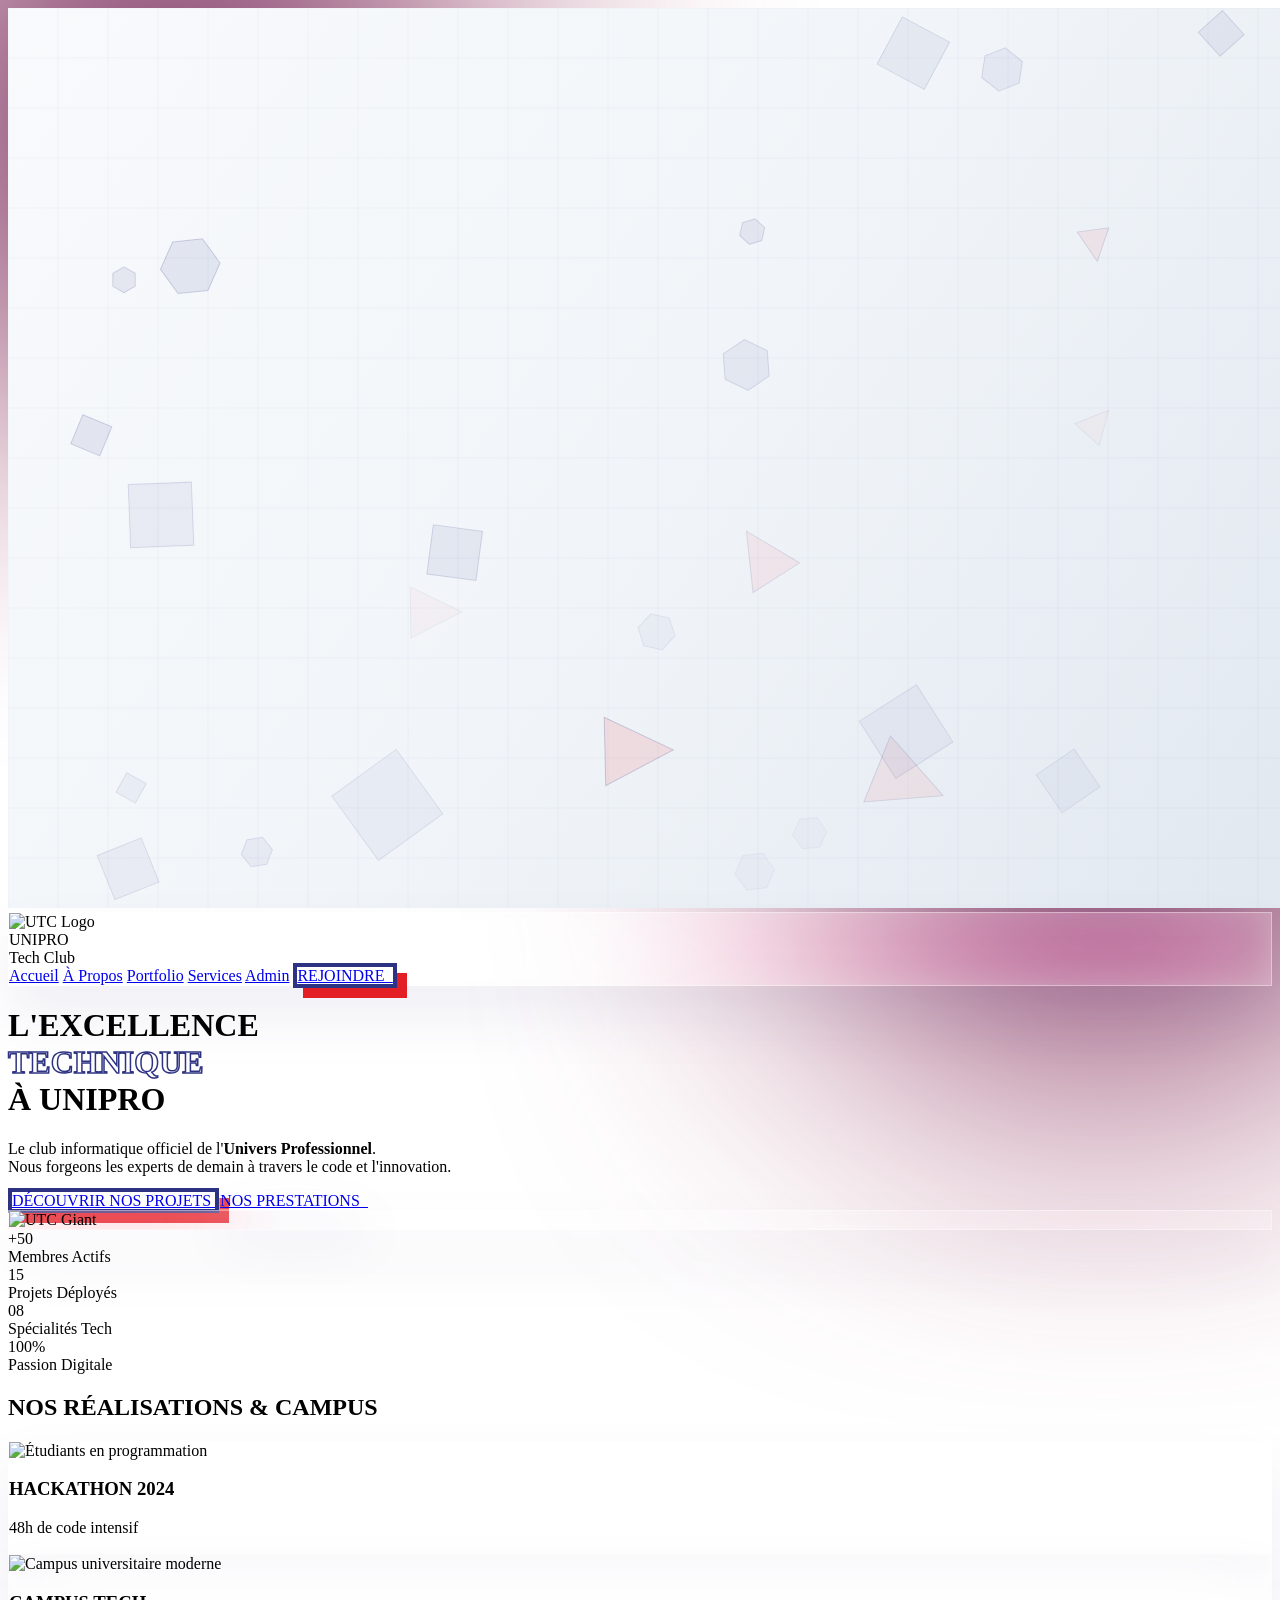
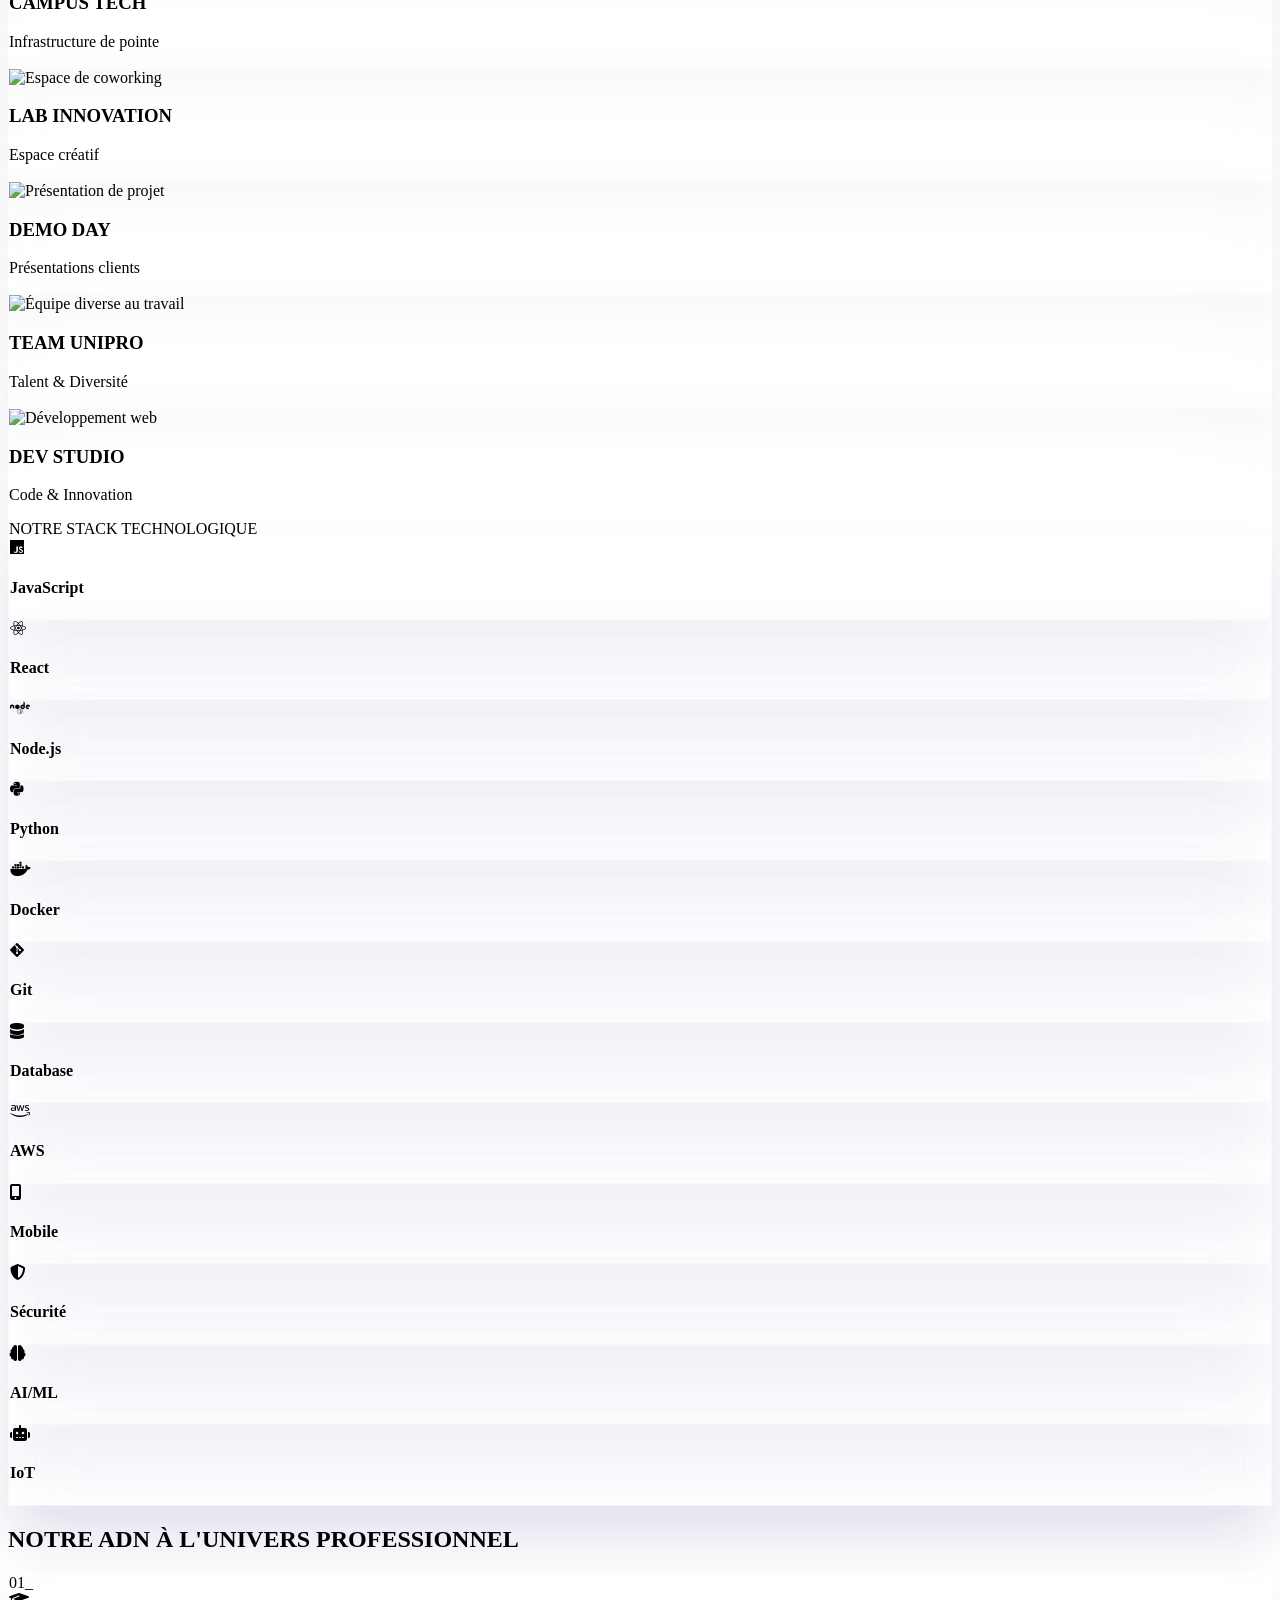
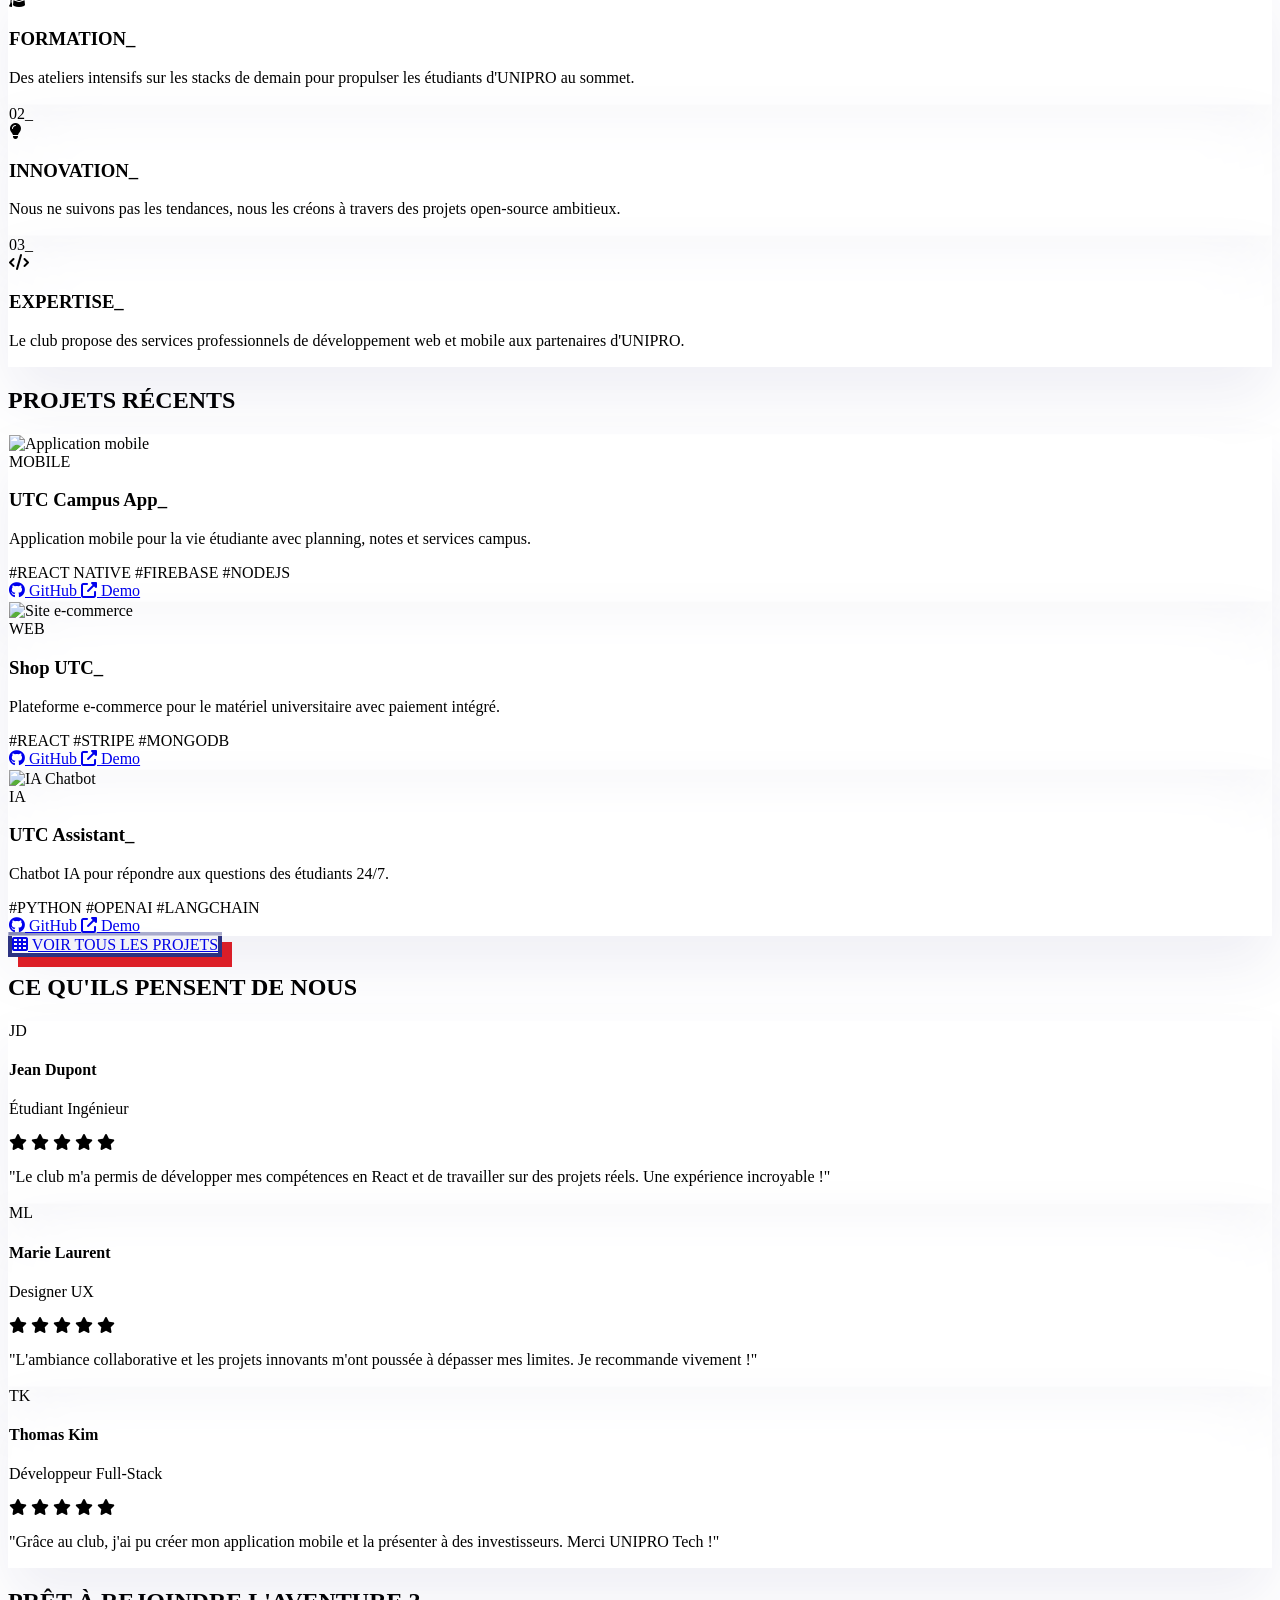
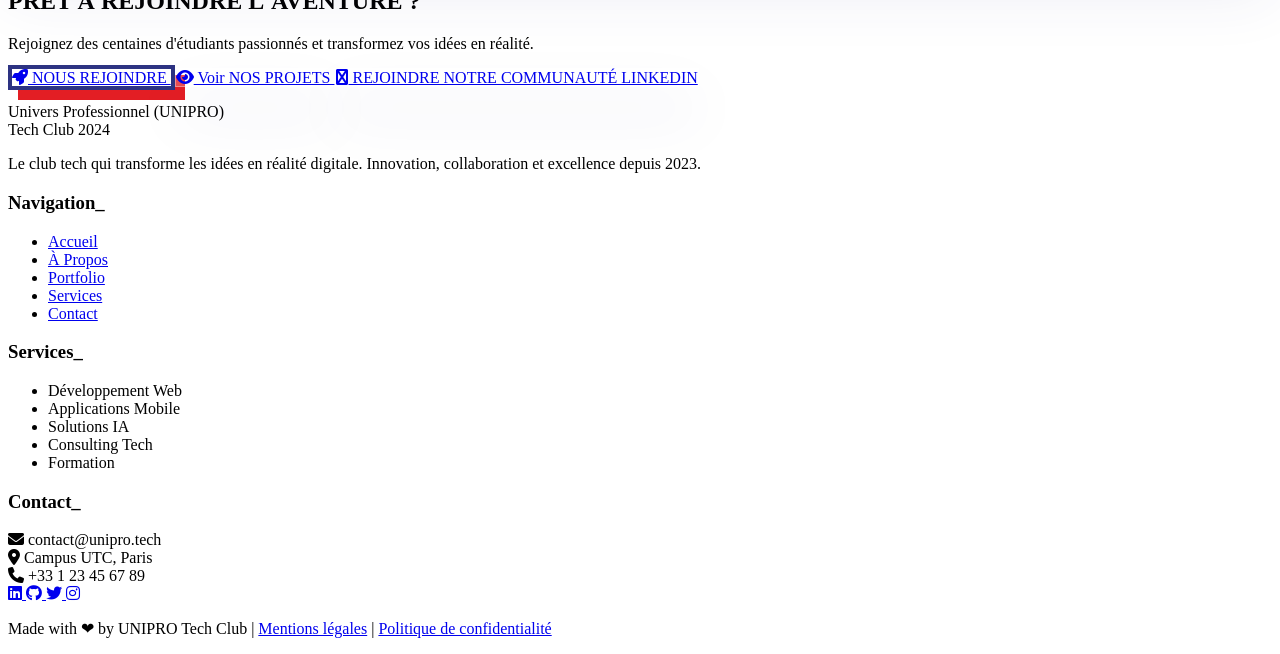
==== SiteUTC/index.html @ a70098a3 "Premiere version" ====
<!DOCTYPE html>
<html lang="fr" class="scroll-smooth">
<head>
    <meta charset="UTF-8">
    <meta name="viewport" content="width=device-width, initial-scale=1.0">
    <title>UNIPRO TECH CLUB | Excellence Numérique</title>
    <!-- Font Awesome pour les icônes -->
    <link rel="stylesheet" href="https://cdnjs.cloudflare.com/ajax/libs/font-awesome/6.4.0/css/all.min.css">
    <!-- Tailwind CSS -->
    <script src="https://cdn.tailwindcss.com"></script>
    <!-- GSAP pour les animations de haut niveau -->
    <script src="https://cdnjs.cloudflare.com/ajax/libs/gsap/3.12.2/gsap.min.js"></script>
    <script src="https://cdnjs.cloudflare.com/ajax/libs/gsap/3.12.2/ScrollTrigger.min.js"></script>
    
    <script>
        tailwind.config = {
            theme: {
                extend: {
                    colors: { utcBlue: '#2D3382', utcRed: '#E31E24' },
                    fontFamily: { martian: ['Martian Mono', 'monospace'] }
                }
            }
        }
    </script>
    <link rel="stylesheet" href="css/style.css">
</head>

<body class="font-martian text-utcBlue bg-white overflow-x-hidden">

    <!-- FOND TECHNIQUE : PLUIE BINAIRE JS -->
    <canvas id="tech-bg" class="fixed inset-0 z-[-1]"></canvas>
    
    <!-- BLOBS DE COULEUR (Visibles à travers le verre) -->
    <div class="blob opacity-15" id="blob1"></div>
    <div class="blob opacity-15" id="blob2"></div>

    <!-- NAVIGATION PREMIUM -->
    <nav class="fixed top-0 w-full z-[100] px-6 md:px-10 pt-8">
        <div class="max-w-[1600px] mx-auto liquid-glass rounded-[32px] px-12 py-5 flex justify-between items-center border-b-4 border-utcBlue/10 shadow-2xl">
            <div class="flex items-center gap-8">
                <!-- LOGO NAV AGRANDI -->
                <img src="assets/img/logo._utc.png" alt="UTC Logo" class="h-20 md:h-24 object-contain drop-shadow-lg">
                <div class="hidden xl:block border-l-2 border-utcBlue/20 pl-8">
                    <span class="text-2xl font-black tracking-tighter uppercase">UNIPRO</span><br>
                    <span class="text-xs font-bold text-utcRed uppercase tracking-[0.4em]">Tech Club</span>
                </div>
            </div>
            
            <div class="hidden lg:flex gap-12 items-center font-bold text-xs uppercase tracking-[0.2em]">
                <a href="index.html" class="nav-link text-utcRed">Accueil</a>
                <a href="about.html" class="nav-link">À Propos</a>
                <a href="portfolio.html" class="nav-link">Portfolio</a>
                <a href="services.html" class="nav-link">Services</a>
                <a href="login.html" class="nav-link opacity-60 hover:opacity-100">Admin</a>
                <a href="contact.html" class="brutalist-card bg-utcBlue text-white px-8 py-4 hover:bg-utcRed transition-all ml-4">REJOINDRE_</a>
            </div>
        </div>
    </nav>

    <!-- HERO SECTION : L'ÉLITE TECH -->
    <header class="relative min-h-screen flex items-center pt-64 pb-32 overflow-hidden">
        <div class="max-w-[1500px] mx-auto px-10 grid grid-cols-1 lg:grid-cols-12 gap-24 items-center">
            
            <!-- CONTENU TEXTE -->
            <div class="hero-text-area z-10 lg:col-span-7">
                <h1 class="text-6xl md:text-[7.2rem] font-black uppercase leading-[0.85] mb-12">
                    L'EXCELLENCE <br> 
                    <span class="text-stroke">TECHNIQUE</span> <br> 
                    À <span class="text-utcRed">UNIPRO</span>
                </h1>
                <p class="text-xl opacity-75 max-w-xl mb-16 leading-relaxed border-l-[10px] border-utcRed pl-12">
                    Le club informatique officiel de l'<strong>Univers Professionnel</strong>. <br>
                    Nous forgeons les experts de demain à travers le code et l'innovation.
                </p>
                <div class="flex flex-wrap gap-8">
                    <a href="portfolio.html" class="brutalist-card bg-utcBlue text-white px-12 py-6 font-black text-sm uppercase tracking-widest text-center">
                        DÉCOUVRIR NOS PROJETS
                    </a>
                    <a href="services.html" class="liquid-glass px-12 py-6 font-black text-sm uppercase border-2 border-utcBlue text-center hover:bg-white/40">
                        NOS PRESTATIONS_
                    </a>
                </div>
            </div>

            <!-- VISUEL : CARRE LOGO LIQUID GLASS -->
            <div class="relative z-10 flex justify-end lg:col-span-5">
                <div id="tilt-card" class="liquid-glass w-full max-w-[440px] aspect-square rounded-[64px] flex items-center justify-center border-4 border-white/40 shadow-2xl overflow-hidden group cursor-crosshair">
                    <!-- LOGO GÉANT -->
                    <img src="assets/img/logo._utc.png" alt="UTC Giant" class="w-3/4 object-contain animate-float drop-shadow-2xl transition-transform duration-1000 group-hover:scale-110">
                    
                    <!-- EFFET DE REFLET MOBILE JS -->
                    <div id="glass-shine" class="absolute inset-0 pointer-events-none"></div>
                </div>
                <!-- DÉCO BRUTALISTE -->
                <div class="absolute -bottom-8 -left-8 w-28 h-28 bg-utcRed z-[-1] animate-pulse rounded-2xl"></div>
            </div>
        </div>
    </header>

    <!-- SECTION STATISTIQUES (Impact Brutaliste) -->
    <section class="py-24 bg-utcBlue text-white border-y-8 border-white/10">
        <div class="max-w-7xl mx-auto px-10 grid grid-cols-2 md:grid-cols-4 gap-16 text-center">
            <div class="stat-item">
                <div class="text-6xl font-black mb-4 text-utcRed">+50</div>
                <div class="text-[11px] uppercase tracking-[0.4em] opacity-60">Membres Actifs</div>
            </div>
            <div class="stat-item">
                <div class="text-6xl font-black mb-4 text-utcRed">15</div>
                <div class="text-[11px] uppercase tracking-[0.4em] opacity-60">Projets Déployés</div>
            </div>
            <div class="stat-item">
                <div class="text-6xl font-black mb-4 text-utcRed">08</div>
                <div class="text-[11px] uppercase tracking-[0.4em] opacity-60">Spécialités Tech</div>
            </div>
            <div class="stat-item">
                <div class="text-6xl font-black mb-4 text-utcRed">100%</div>
                <div class="text-[11px] uppercase tracking-[0.4em] opacity-60">Passion Digitale</div>
            </div>
        </div>
    </section>

    <!-- SECTION GALERIE PROJETS & CAMPUS -->
    <section class="py-40 px-6 bg-gradient-to-br from-slate-50 to-blue-50">
        <div class="max-w-7xl mx-auto">
            <h2 class="text-4xl md:text-5xl font-black mb-24 text-center uppercase tracking-tighter">
                NOS <span class="text-utcRed">RÉALISATIONS</span> & CAMPUS
            </h2>
            
            <!-- Galerie Images Liquid Glass -->
            <div class="grid grid-cols-1 md:grid-cols-2 lg:grid-cols-3 gap-8 mb-20">
                <!-- Image 1: Étudiants en équipe -->
                <div class="liquid-glass rounded-3xl overflow-hidden group cursor-pointer transform transition-all duration-500 hover:scale-105">
                    <div class="relative h-64 overflow-hidden">
                        <img src="https://images.unsplash.com/photo-1523240795612-9a054b0db644?w=600&h=400&fit=crop&crop=center" 
                             alt="Étudiants en programmation" 
                             class="w-full h-full object-cover transition-transform duration-700 group-hover:scale-110">
                        <div class="absolute inset-0 bg-gradient-to-t from-utcBlue/80 to-transparent opacity-0 group-hover:opacity-100 transition-opacity duration-300 flex items-end">
                            <div class="p-6 text-white">
                                <h3 class="text-xl font-black mb-2">HACKATHON 2024</h3>
                                <p class="text-sm opacity-90">48h de code intensif</p>
                            </div>
                        </div>
                    </div>
                </div>

                <!-- Image 2: Campus moderne -->
                <div class="liquid-glass rounded-3xl overflow-hidden group cursor-pointer transform transition-all duration-500 hover:scale-105">
                    <div class="relative h-64 overflow-hidden">
                        <img src="https://images.unsplash.com/photo-1562774053-701939374585?w=600&h=400&fit=crop&crop=center" 
                             alt="Campus universitaire moderne" 
                             class="w-full h-full object-cover transition-transform duration-700 group-hover:scale-110">
                        <div class="absolute inset-0 bg-gradient-to-t from-utcRed/80 to-transparent opacity-0 group-hover:opacity-100 transition-opacity duration-300 flex items-end">
                            <div class="p-6 text-white">
                                <h3 class="text-xl font-black mb-2">CAMPUS TECH</h3>
                                <p class="text-sm opacity-90">Infrastructure de pointe</p>
                            </div>
                        </div>
                    </div>
                </div>

                <!-- Image 3: Salle de réunion -->
                <div class="liquid-glass rounded-3xl overflow-hidden group cursor-pointer transform transition-all duration-500 hover:scale-105">
                    <div class="relative h-64 overflow-hidden">
                        <img src="https://images.unsplash.com/photo-1497366214047-512c1aa84fa3?w=600&h=400&fit=crop&crop=center" 
                             alt="Espace de coworking" 
                             class="w-full h-full object-cover transition-transform duration-700 group-hover:scale-110">
                        <div class="absolute inset-0 bg-gradient-to-t from-utcBlue/80 to-transparent opacity-0 group-hover:opacity-100 transition-opacity duration-300 flex items-end">
                            <div class="p-6 text-white">
                                <h3 class="text-xl font-black mb-2">LAB INNOVATION</h3>
                                <p class="text-sm opacity-90">Espace créatif</p>
                            </div>
                        </div>
                    </div>
                </div>

                <!-- Image 4: Présentation projet -->
                <div class="liquid-glass rounded-3xl overflow-hidden group cursor-pointer transform transition-all duration-500 hover:scale-105">
                    <div class="relative h-64 overflow-hidden">
                        <img src="https://images.unsplash.com/photo-1552664730-d307ca884978?w=600&h=400&fit=crop&crop=center" 
                             alt="Présentation de projet" 
                             class="w-full h-full object-cover transition-transform duration-700 group-hover:scale-110">
                        <div class="absolute inset-0 bg-gradient-to-t from-utcRed/80 to-transparent opacity-0 group-hover:opacity-100 transition-opacity duration-300 flex items-end">
                            <div class="p-6 text-white">
                                <h3 class="text-xl font-black mb-2">DEMO DAY</h3>
                                <p class="text-sm opacity-90">Présentations clients</p>
                            </div>
                        </div>
                    </div>
                </div>

                <!-- Image 5: Équipe diversifiée -->
                <div class="liquid-glass rounded-3xl overflow-hidden group cursor-pointer transform transition-all duration-500 hover:scale-105">
                    <div class="relative h-64 overflow-hidden">
                        <img src="https://images.unsplash.com/photo-1521737604893-d14cc237f11d?w=600&h=400&fit=crop&crop=center" 
                             alt="Équipe diverse au travail" 
                             class="w-full h-full object-cover transition-transform duration-700 group-hover:scale-110">
                        <div class="absolute inset-0 bg-gradient-to-t from-utcBlue/80 to-transparent opacity-0 group-hover:opacity-100 transition-opacity duration-300 flex items-end">
                            <div class="p-6 text-white">
                                <h3 class="text-xl font-black mb-2">TEAM UNIPRO</h3>
                                <p class="text-sm opacity-90">Talent & Diversité</p>
                            </div>
                        </div>
                    </div>
                </div>

                <!-- Image 6: Code & Tech -->
                <div class="liquid-glass rounded-3xl overflow-hidden group cursor-pointer transform transition-all duration-500 hover:scale-105">
                    <div class="relative h-64 overflow-hidden">
                        <img src="https://images.unsplash.com/photo-1461749280684-dccba630e2f6?w=600&h=400&fit=crop&crop=center" 
                             alt="Développement web" 
                             class="w-full h-full object-cover transition-transform duration-700 group-hover:scale-110">
                        <div class="absolute inset-0 bg-gradient-to-t from-utcRed/80 to-transparent opacity-0 group-hover:opacity-100 transition-opacity duration-300 flex items-end">
                            <div class="p-6 text-white">
                                <h3 class="text-xl font-black mb-2">DEV STUDIO</h3>
                                <p class="text-sm opacity-90">Code & Innovation</p>
                            </div>
                        </div>
                    </div>
                NOTRE <span class="text-utcRed">STACK</span> TECHNOLOGIQUE
            </h2>
            
            <div class="grid grid-cols-2 md:grid-cols-4 lg:grid-cols-6 gap-8 mb-20">
                <!-- Tech Icons -->
                <div class="liquid-glass rounded-2xl p-8 text-center group cursor-pointer transform transition-all duration-300 hover:scale-110">
                    <i class="fab fa-js text-5xl text-yellow-500 mb-4 group-hover:animate-bounce"></i>
                    <h4 class="text-sm font-black uppercase">JavaScript</h4>
                </div>
                
                <div class="liquid-glass rounded-2xl p-8 text-center group cursor-pointer transform transition-all duration-300 hover:scale-110">
                    <i class="fab fa-react text-5xl text-cyan-500 mb-4 group-hover:animate-spin"></i>
                    <h4 class="text-sm font-black uppercase">React</h4>
                </div>
                
                <div class="liquid-glass rounded-2xl p-8 text-center group cursor-pointer transform transition-all duration-300 hover:scale-110">
                    <i class="fab fa-node text-5xl text-green-600 mb-4 group-hover:animate-pulse"></i>
                    <h4 class="text-sm font-black uppercase">Node.js</h4>
                </div>
                
                <div class="liquid-glass rounded-2xl p-8 text-center group cursor-pointer transform transition-all duration-300 hover:scale-110">
                    <i class="fab fa-python text-5xl text-blue-600 mb-4 group-hover:animate-bounce"></i>
                    <h4 class="text-sm font-black uppercase">Python</h4>
                </div>
                
                <div class="liquid-glass rounded-2xl p-8 text-center group cursor-pointer transform transition-all duration-300 hover:scale-110">
                    <i class="fab fa-docker text-5xl text-blue-500 mb-4 group-hover:animate-pulse"></i>
                    <h4 class="text-sm font-black uppercase">Docker</h4>
                </div>
                
                <div class="liquid-glass rounded-2xl p-8 text-center group cursor-pointer transform transition-all duration-300 hover:scale-110">
                    <i class="fab fa-git-alt text-5xl text-red-600 mb-4 group-hover:animate-bounce"></i>
                    <h4 class="text-sm font-black uppercase">Git</h4>
                </div>
                
                <div class="liquid-glass rounded-2xl p-8 text-center group cursor-pointer transform transition-all duration-300 hover:scale-110">
                    <i class="fas fa-database text-5xl text-purple-600 mb-4 group-hover:animate-pulse"></i>
                    <h4 class="text-sm font-black uppercase">Database</h4>
                </div>
                
                <div class="liquid-glass rounded-2xl p-8 text-center group cursor-pointer transform transition-all duration-300 hover:scale-110">
                    <i class="fab fa-aws text-5xl text-orange-500 mb-4 group-hover:animate-bounce"></i>
                    <h4 class="text-sm font-black uppercase">AWS</h4>
                </div>
                
                <div class="liquid-glass rounded-2xl p-8 text-center group cursor-pointer transform transition-all duration-300 hover:scale-110">
                    <i class="fas fa-mobile-alt text-5xl text-indigo-600 mb-4 group-hover:animate-pulse"></i>
                    <h4 class="text-sm font-black uppercase">Mobile</h4>
                </div>
                
                <div class="liquid-glass rounded-2xl p-8 text-center group cursor-pointer transform transition-all duration-300 hover:scale-110">
                    <i class="fas fa-shield-alt text-5xl text-green-500 mb-4 group-hover:animate-bounce"></i>
                    <h4 class="text-sm font-black uppercase">Sécurité</h4>
                </div>
                
                <div class="liquid-glass rounded-2xl p-8 text-center group cursor-pointer transform transition-all duration-300 hover:scale-110">
                    <i class="fas fa-brain text-5xl text-pink-600 mb-4 group-hover:animate-pulse"></i>
                    <h4 class="text-sm font-black uppercase">AI/ML</h4>
                </div>
                
                <div class="liquid-glass rounded-2xl p-8 text-center group cursor-pointer transform transition-all duration-300 hover:scale-110">
                    <i class="fas fa-robot text-5xl text-gray-700 mb-4 group-hover:animate-bounce"></i>
                    <h4 class="text-sm font-black uppercase">IoT</h4>
                </div>
            </div>
        </div>
    </section>

    <!-- SECTION MISSIONS (Verre Liquide) -->
    <section class="py-40 px-6">
        <div class="max-w-7xl mx-auto">
            <h2 class="text-4xl md:text-5xl font-black mb-24 text-center uppercase tracking-tighter">
                NOTRE <span class="text-utcRed">ADN</span> À L'UNIVERS PROFESSIONNEL
            </h2>
            <div class="grid grid-cols-1 md:grid-cols-3 gap-12" id="mission-grid">
                
                <div class="mission-card liquid-glass p-12 border-b-8 border-utcBlue group">
                    <div class="text-utcRed text-5xl font-black mb-10 opacity-30 group-hover:opacity-100 transition">01_</div>
                    <div class="mb-6">
                        <i class="fas fa-graduation-cap text-4xl text-utcBlue mb-4 group-hover:animate-bounce"></i>
                    </div>
                    <h3 class="text-2xl font-black mb-6 uppercase">FORMATION_</h3>
                    <p class="text-sm opacity-70 leading-loose">Des ateliers intensifs sur les stacks de demain pour propulser les étudiants d'UNIPRO au sommet.</p>
                </div>

                <div class="mission-card liquid-glass p-12 border-b-8 border-utcRed group">
                    <div class="text-utcBlue text-5xl font-black mb-10 opacity-30 group-hover:opacity-100 transition">02_</div>
                    <div class="mb-6">
                        <i class="fas fa-lightbulb text-4xl text-utcRed mb-4 group-hover:animate-pulse"></i>
                    </div>
                    <h3 class="text-2xl font-black mb-6 uppercase">INNOVATION_</h3>
                    <p class="text-sm opacity-70 leading-relaxed">Nous ne suivons pas les tendances, nous les créons à travers des projets open-source ambitieux.</p>
                </div>

                <div class="mission-card liquid-glass p-12 border-b-8 border-utcBlue group">
                    <div class="text-utcRed text-5xl font-black mb-10 opacity-30 group-hover:opacity-100 transition">03_</div>
                    <div class="mb-6">
                        <i class="fas fa-code text-4xl text-utcBlue mb-4 group-hover:animate-bounce"></i>
                    </div>
                    <h3 class="text-2xl font-black mb-6 uppercase">EXPERTISE_</h3>
                    <p class="text-sm opacity-70 leading-relaxed">Le club propose des services professionnels de développement web et mobile aux partenaires d'UNIPRO.</p>
                </div>

            </div>
        </div>
    </section>

    <!-- SECTION PROJETS RÉCENTS -->
    <section class="py-32 px-6 bg-gradient-to-br from-utcBlue/5 to-utcRed/5">
        <div class="max-w-7xl mx-auto">
            <h2 class="text-4xl md:text-5xl font-black mb-20 text-center uppercase tracking-tighter">
                PROJETS <span class="text-utcRed">RÉCENTS</span>
            </h2>
            
            <div class="grid grid-cols-1 md:grid-cols-2 lg:grid-cols-3 gap-8 mb-20">
                <!-- Projet 1: App Mobile -->
                <div class="liquid-glass rounded-3xl p-8 group cursor-pointer transform transition-all duration-500 hover:scale-105 border-2 border-white/30">
                    <div class="relative h-48 mb-6 overflow-hidden rounded-2xl">
                        <img src="https://images.unsplash.com/photo-1551650975-87deedd944c3?w=600&h=400&fit=crop&crop=center" 
                             alt="Application mobile" 
                             class="w-full h-full object-cover transition-transform duration-700 group-hover:scale-110">
                        <div class="absolute top-4 right-4 bg-utcRed text-white px-3 py-1 rounded-full text-xs font-black">
                            MOBILE
                        </div>
                    </div>
                    <h3 class="text-2xl font-black mb-4 uppercase group-hover:text-utcRed transition">UTC Campus App_</h3>
                    <p class="text-sm opacity-70 mb-6">Application mobile pour la vie étudiante avec planning, notes et services campus.</p>
                    <div class="flex gap-2 text-[10px] font-bold opacity-40">
                        <span>#REACT NATIVE</span>
                        <span>#FIREBASE</span>
                        <span>#NODEJS</span>
                    </div>
                    <div class="mt-6 flex gap-4">
                        <a href="#" class="text-utcBlue hover:text-utcRed transition font-black text-xs uppercase">
                            <i class="fab fa-github mr-1"></i> GitHub
                        </a>
                        <a href="#" class="text-utcBlue hover:text-utcRed transition font-black text-xs uppercase">
                            <i class="fas fa-external-link-alt mr-1"></i> Demo
                        </a>
                    </div>
                </div>

                <!-- Projet 2: Site E-commerce -->
                <div class="liquid-glass rounded-3xl p-8 group cursor-pointer transform transition-all duration-500 hover:scale-105 border-2 border-white/30">
                    <div class="relative h-48 mb-6 overflow-hidden rounded-2xl">
                        <img src="https://images.unsplash.com/photo-1556742049-0cfed4f6a45d?w=600&h=400&fit=crop&crop=center" 
                             alt="Site e-commerce" 
                             class="w-full h-full object-cover transition-transform duration-700 group-hover:scale-110">
                        <div class="absolute top-4 right-4 bg-utcBlue text-white px-3 py-1 rounded-full text-xs font-black">
                            WEB
                        </div>
                    </div>
                    <h3 class="text-2xl font-black mb-4 uppercase group-hover:text-utcRed transition">Shop UTC_</h3>
                    <p class="text-sm opacity-70 mb-6">Plateforme e-commerce pour le matériel universitaire avec paiement intégré.</p>
                    <div class="flex gap-2 text-[10px] font-bold opacity-40">
                        <span>#REACT</span>
                        <span>#STRIPE</span>
                        <span>#MONGODB</span>
                    </div>
                    <div class="mt-6 flex gap-4">
                        <a href="#" class="text-utcBlue hover:text-utcRed transition font-black text-xs uppercase">
                            <i class="fab fa-github mr-1"></i> GitHub
                        </a>
                        <a href="#" class="text-utcBlue hover:text-utcRed transition font-black text-xs uppercase">
                            <i class="fas fa-external-link-alt mr-1"></i> Demo
                        </a>
                    </div>
                </div>

                <!-- Projet 3: IA Chatbot -->
                <div class="liquid-glass rounded-3xl p-8 group cursor-pointer transform transition-all duration-500 hover:scale-105 border-2 border-white/30">
                    <div class="relative h-48 mb-6 overflow-hidden rounded-2xl">
                        <img src="https://images.unsplash.com/photo-1677442136019-21780ecad995?w=600&h=400&fit=crop&crop=center" 
                             alt="IA Chatbot" 
                             class="w-full h-full object-cover transition-transform duration-700 group-hover:scale-110">
                        <div class="absolute top-4 right-4 bg-green-600 text-white px-3 py-1 rounded-full text-xs font-black">
                            IA
                        </div>
                    </div>
                    <h3 class="text-2xl font-black mb-4 uppercase group-hover:text-utcRed transition">UTC Assistant_</h3>
                    <p class="text-sm opacity-70 mb-6">Chatbot IA pour répondre aux questions des étudiants 24/7.</p>
                    <div class="flex gap-2 text-[10px] font-bold opacity-40">
                        <span>#PYTHON</span>
                        <span>#OPENAI</span>
                        <span>#LANGCHAIN</span>
                    </div>
                    <div class="mt-6 flex gap-4">
                        <a href="#" class="text-utcBlue hover:text-utcRed transition font-black text-xs uppercase">
                            <i class="fab fa-github mr-1"></i> GitHub
                        </a>
                        <a href="#" class="text-utcBlue hover:text-utcRed transition font-black text-xs uppercase">
                            <i class="fas fa-external-link-alt mr-1"></i> Demo
                        </a>
                    </div>
                </div>
            </div>
            
            <div class="text-center">
                <a href="portfolio.html" class="brutalist-card bg-utcRed text-white px-12 py-6 font-black text-sm uppercase tracking-widest">
                    <i class="fas fa-th mr-2"></i>
                    VOIR TOUS LES PROJETS
                </a>
            </div>
        </div>
    </section>

    <!-- SECTION TÉMOIGNAGES -->
    <section class="py-32 px-6 bg-gradient-to-br from-utcRed/5 to-utcBlue/5">
        <div class="max-w-7xl mx-auto">
            <h2 class="text-4xl md:text-5xl font-black mb-20 text-center uppercase tracking-tighter">
                CE QU'ILS PENSENT DE <span class="text-utcRed">NOUS</span>
            </h2>
            
            <div class="grid grid-cols-1 md:grid-cols-3 gap-12">
                <!-- Témoignage 1 -->
                <div class="liquid-glass rounded-3xl p-8 border-2 border-white/30 group">
                    <div class="flex items-center mb-6">
                        <div class="w-16 h-16 bg-utcBlue rounded-full flex items-center justify-center text-white font-black text-xl mr-4">
                            JD
                        </div>
                        <div>
                            <h4 class="font-black text-lg">Jean Dupont</h4>
                            <p class="text-sm text-utcRed font-black uppercase">Étudiant Ingénieur</p>
                        </div>
                    </div>
                    <div class="flex mb-4">
                        <i class="fas fa-star text-yellow-500"></i>
                        <i class="fas fa-star text-yellow-500"></i>
                        <i class="fas fa-star text-yellow-500"></i>
                        <i class="fas fa-star text-yellow-500"></i>
                        <i class="fas fa-star text-yellow-500"></i>
                    </div>
                    <p class="text-sm opacity-80 italic">"Le club m'a permis de développer mes compétences en React et de travailler sur des projets réels. Une expérience incroyable !"</p>
                </div>

                <!-- Témoignage 2 -->
                <div class="liquid-glass rounded-3xl p-8 border-2 border-white/30 group">
                    <div class="flex items-center mb-6">
                        <div class="w-16 h-16 bg-utcRed rounded-full flex items-center justify-center text-white font-black text-xl mr-4">
                            ML
                        </div>
                        <div>
                            <h4 class="font-black text-lg">Marie Laurent</h4>
                            <p class="text-sm text-utcBlue font-black uppercase">Designer UX</p>
                        </div>
                    </div>
                    <div class="flex mb-4">
                        <i class="fas fa-star text-yellow-500"></i>
                        <i class="fas fa-star text-yellow-500"></i>
                        <i class="fas fa-star text-yellow-500"></i>
                        <i class="fas fa-star text-yellow-500"></i>
                        <i class="fas fa-star text-yellow-500"></i>
                    </div>
                    <p class="text-sm opacity-80 italic">"L'ambiance collaborative et les projets innovants m'ont poussée à dépasser mes limites. Je recommande vivement !"</p>
                </div>

                <!-- Témoignage 3 -->
                <div class="liquid-glass rounded-3xl p-8 border-2 border-white/30 group">
                    <div class="flex items-center mb-6">
                        <div class="w-16 h-16 bg-green-600 rounded-full flex items-center justify-center text-white font-black text-xl mr-4">
                            TK
                        </div>
                        <div>
                            <h4 class="font-black text-lg">Thomas Kim</h4>
                            <p class="text-sm text-utcRed font-black uppercase">Développeur Full-Stack</p>
                        </div>
                    </div>
                    <div class="flex mb-4">
                        <i class="fas fa-star text-yellow-500"></i>
                        <i class="fas fa-star text-yellow-500"></i>
                        <i class="fas fa-star text-yellow-500"></i>
                        <i class="fas fa-star text-yellow-500"></i>
                        <i class="fas fa-star text-yellow-500"></i>
                    </div>
                    <p class="text-sm opacity-80 italic">"Grâce au club, j'ai pu créer mon application mobile et la présenter à des investisseurs. Merci UNIPRO Tech !"</p>
                </div>
            </div>
        </div>
    </section>

    <!-- SECTION CALL TO ACTION -->
    <section class="py-32 px-6 bg-utcBlue text-white">
        <div class="max-w-4xl mx-auto text-center">
            <h2 class="text-4xl md:text-6xl font-black mb-8 uppercase tracking-tighter">
                PRÊT À <span class="text-utcRed">REJOINDRE</span> L'AVENTURE ?
            </h2>
            <p class="text-xl mb-12 opacity-90">
                Rejoignez des centaines d'étudiants passionnés et transformez vos idées en réalité.
            </p>
                <a href="contact.html" class="brutalist-card bg-utcRed text-white px-12 py-6 font-black text-sm uppercase tracking-widest text-center">
                    <i class="fas fa-rocket mr-2"></i>
                    NOUS REJOINDRE
                </a>
                <a href="portfolio.html" class="liquid-glass px-12 py-6 font-black text-sm uppercase border-2 border-white text-center hover:bg-white/20">
                    <i class="fas fa-eye mr-2"></i>
                    Voir NOS PROJETS
                </a>
                <a href="https://www.linkedin.com/company/unipro-tech-club" class="liquid-glass px-12 py-6 font-black text-sm uppercase border-2 border-white text-center hover:bg-white/20">
                    <i class="fas fa-linkedin mr-2"></i>
                    REJOINDRE NOTRE COMMUNAUTÉ LINKEDIN
                </a>
                <p class="text-xs opacity-70 uppercase tracking-[0.3em] mb-6">
                    Univers Professionnel (UNIPRO) <br> 
                    Tech Club 2024
                </p>
                <p class="text-sm opacity-60 leading-relaxed">
                    Le club tech qui transforme les idées en réalité digitale. 
                    Innovation, collaboration et excellence depuis 2023.
                </p>
            </div>
            
            <!-- Navigation rapide -->
            <div>
                <h3 class="font-black text-lg mb-8 uppercase tracking-wider">Navigation_</h3>
                <ul class="space-y-4">
                    <li><a href="index.html" class="text-sm opacity-70 hover:text-utcRed transition">Accueil</a></li>
                    <li><a href="about.html" class="text-sm opacity-70 hover:text-utcRed transition">À Propos</a></li>
                    <li><a href="portfolio.html" class="text-sm opacity-70 hover:text-utcRed transition">Portfolio</a></li>
                    <li><a href="services.html" class="text-sm opacity-70 hover:text-utcRed transition">Services</a></li>
                    <li><a href="contact.html" class="text-sm opacity-70 hover:text-utcRed transition">Contact</a></li>
                </ul>
            </div>
            
            <!-- Services -->
            <div>
                <h3 class="font-black text-lg mb-8 uppercase tracking-wider">Services_</h3>
                <ul class="space-y-4">
                    <li><span class="text-sm opacity-70">Développement Web</span></li>
                    <li><span class="text-sm opacity-70">Applications Mobile</span></li>
                    <li><span class="text-sm opacity-70">Solutions IA</span></li>
                    <li><span class="text-sm opacity-70">Consulting Tech</span></li>
                    <li><span class="text-sm opacity-70">Formation</span></li>
                </ul>
            </div>
            
            <!-- Contact et réseaux -->
            <div>
                <h3 class="font-black text-lg mb-8 uppercase tracking-wider">Contact_</h3>
                <div class="space-y-4 mb-8">
                    <div class="flex items-center gap-3">
                        <i class="fas fa-envelope text-utcRed"></i>
                        <span class="text-sm opacity-70">contact@unipro.tech</span>
                    </div>
                    <div class="flex items-center gap-3">
                        <i class="fas fa-map-marker-alt text-utcRed"></i>
                        <span class="text-sm opacity-70">Campus UTC, Paris</span>
                    </div>
                    <div class="flex items-center gap-3">
                        <i class="fas fa-phone text-utcRed"></i>
                        <span class="text-sm opacity-70">+33 1 23 45 67 89</span>
                    </div>
                </div>
                <div class="flex gap-4">
                    <a href="#" class="w-10 h-10 bg-white/10 rounded-full flex items-center justify-center hover:bg-utcRed transition">
                        <i class="fab fa-linkedin text-sm"></i>
                    </a>
                    <a href="#" class="w-10 h-10 bg-white/10 rounded-full flex items-center justify-center hover:bg-utcRed transition">
                        <i class="fab fa-github text-sm"></i>
                    </a>
                    <a href="#" class="w-10 h-10 bg-white/10 rounded-full flex items-center justify-center hover:bg-utcRed transition">
                        <i class="fab fa-twitter text-sm"></i>
                    </a>
                    <a href="#" class="w-10 h-10 bg-white/10 rounded-full flex items-center justify-center hover:bg-utcRed transition">
                        <i class="fab fa-instagram text-sm"></i>
                    </a>
                </div>
            </div>
        </div>
        
        <!-- Bottom bar -->
        <div class="max-w-[1400px] mx-auto mt-16 pt-8 border-t border-white/10 text-center">
            <p class="text-xs opacity-50">
                Made with <span class="text-utcRed">❤</span> by UNIPRO Tech Club | 
                <a href="#" class="hover:text-utcRed transition">Mentions légales</a> | 
                <a href="#" class="hover:text-utcRed transition">Politique de confidentialité</a>
            </p>
        </div>
    </footer>

    <!-- SCRIPTS JS -->
    <script src="js/main.js"></script>
    <script src="js/dataManager.js"></script>
    <script src="js/activities.js"></script>
    <script>
        gsap.registerPlugin(ScrollTrigger);

        // Apparition Hero
        gsap.from(".hero-text-area > *", {
            x: -80, opacity: 0, duration: 1.2, stagger: 0.2, ease: "expo.out"
        });

        // Animation au Scroll des missions
        gsap.from(".mission-card", {
            scrollTrigger: { trigger: "#mission-grid", start: "top 80%" },
            y: 80, opacity: 0, duration: 1, stagger: 0.3, ease: "power4.out"
        });

        // Animation des images de la galerie
        gsap.from(".liquid-glass.rounded-3xl", {
            scrollTrigger: { trigger: ".liquid-glass.rounded-3xl", start: "top 85%" },
            scale: 0.8, opacity: 0, duration: 0.8, stagger: 0.1, ease: "back.out(1.7)"
        });

        // Animation des icônes technologiques
        gsap.from(".liquid-glass.rounded-2xl", {
            scrollTrigger: { trigger: ".liquid-glass.rounded-2xl", start: "top 85%" },
            y: 50, opacity: 0, duration: 0.6, stagger: 0.05, ease: "power2.out"
        });

        // Animation des statistiques
        gsap.from(".stat-item", {
            scrollTrigger: { trigger: ".stat-item", start: "top 80%" },
            scale: 0, opacity: 0, duration: 0.8, stagger: 0.1, ease: "elastic.out(1, 0.3)"
        });
    </script>
</body>
</html>
---- SiteUTC/css/style.css ----
@import url('https://fonts.googleapis.com/css2?family=Martian+Mono:wght@300;400;700;800&display=swap');

/* EFFET VERRE LIQUIDE (LE VRAI) */
.liquid-glass {
    background: rgba(255, 255, 255, 0.08); 
    backdrop-filter: blur(45px) saturate(160%) contrast(110%);
    -webkit-backdrop-filter: blur(45px);
    border: 1.5px solid rgba(255, 255, 255, 0.45);
    box-shadow: 
        0 30px 60px rgba(45, 51, 130, 0.08),
        inset 0 0 30px rgba(255, 255, 255, 0.2);
    transition: all 0.6s cubic-bezier(0.23, 1, 0.32, 1);
}

.liquid-glass:hover {
    background: rgba(255, 255, 255, 0.15);
    backdrop-filter: blur(60px) saturate(180%) contrast(120%);
    -webkit-backdrop-filter: blur(60px);
    border: 1.5px solid rgba(255, 255, 255, 0.6);
    box-shadow: 
        0 40px 80px rgba(45, 51, 130, 0.15),
        inset 0 0 40px rgba(255, 255, 255, 0.3);
    transform: translateY(-2px);
}

/* Style Brutaliste */
.brutalist-card {
    border: 4px solid #2D3382;
    box-shadow: 10px 10px 0px #E31E24;
    transition: all 0.2s ease;
}
.brutalist-card:hover {
    transform: translate(-4px, -4px);
    box-shadow: 15px 15px 0px #E31E24;
}

.text-stroke {
    -webkit-text-stroke: 1.5px #2D3382;
    color: transparent;
}

/* Blobs de couleur en fond */
.blob {
    position: fixed;
    width: 600px;
    height: 600px;
    background: radial-gradient(circle, #2D3382 0%, #E31E24 100%);
    filter: blur(140px);
    border-radius: 50%;
    z-index: -2;
    animation: blobFloat 20s ease-in-out infinite;
}
#blob1 { top: -20%; left: -10%; animation-delay: 0s; }
#blob2 { bottom: -20%; right: -10%; animation-delay: 10s; }

@keyframes blobFloat {
    0%, 100% { transform: translate(0, 0) scale(1); }
    25% { transform: translate(30px, -50px) scale(1.1); }
    50% { transform: translate(-20px, 30px) scale(0.9); }
    75% { transform: translate(40px, 20px) scale(1.05); }
}

@keyframes float {
    0%, 100% { transform: translateY(0); }
    50% { transform: translateY(-30px); }
}
.animate-float { animation: float 6s ease-in-out infinite; }

/* Animations avancées */
.nav-link {
    position: relative;
    transition: 0.3s;
}
.nav-link::after {
    content: '';
    position: absolute;
    width: 0; height: 2px;
    bottom: -6px; left: 0;
    background-color: #E31E24;
    transition: width 0.3s ease;
}
.nav-link:hover::after { width: 100%; }

/* Animations pour les cartes de mission */
.mission-card {
    transform: translateY(0);
    transition: all 0.4s cubic-bezier(0.23, 1, 0.32, 1);
}
.mission-card:hover {
    transform: translateY(-8px) scale(1.02);
    background: rgba(255, 255, 255, 0.2);
}

/* Animations pour les statistiques */
.stat-item {
    transition: all 0.3s ease;
}
.stat-item:hover {
    transform: scale(1.1);
}

/* Effet de brillance au scroll */
@keyframes shimmer {
    0% { background-position: -1000px 0; }
    100% { background-position: 1000px 0; }
}

.shimmer {
    background: linear-gradient(90deg, transparent, rgba(255,255,255,0.1), transparent);
    background-size: 1000px 100%;
    animation: shimmer 2s infinite;
}

/* Effet de glitch subtil */
@keyframes glitch {
    0%, 100% { transform: translate(0); }
    20% { transform: translate(-1px, 1px); }
    40% { transform: translate(-1px, -1px); }
    60% { transform: translate(1px, 1px); }
    80% { transform: translate(1px, -1px); }
}

.glitch-hover:hover {
    animation: glitch 0.3s infinite;
}

/* Animations d'apparition */
@keyframes fadeInUp {
    from {
        opacity: 0;
        transform: translateY(30px);
    }
    to {
        opacity: 1;
        transform: translateY(0);
    }
}

.fade-in-up {
    animation: fadeInUp 0.8s ease-out forwards;
}

/* Effet de particules flottantes */
@keyframes particleFloat {
    0%, 100% {
        transform: translateY(0px) translateX(0px);
        opacity: 0;
    }
    10% {
        opacity: 1;
    }
    90% {
        opacity: 1;
    }
    100% {
        transform: translateY(-100px) translateX(50px);
        opacity: 0;
    }
}

.particle {
    position: absolute;
    width: 4px;
    height: 4px;
    background: rgba(45, 51, 130, 0.6);
    border-radius: 50%;
    animation: particleFloat 4s ease-in-out infinite;
}

/* Effet de vague au hover */
@keyframes wave {
    0% { transform: scale(1); }
    50% { transform: scale(1.05); }
    100% { transform: scale(1); }
}

.wave-hover:hover {
    animation: wave 0.6s ease-in-out;
}

/* Animations pour les images de la galerie */
.image-card {
    overflow: hidden;
    position: relative;
}

.image-card::before {
    content: '';
    position: absolute;
    top: 0;
    left: -100%;
    width: 100%;
    height: 100%;
    background: linear-gradient(90deg, transparent, rgba(255,255,255,0.2), transparent);
    transition: left 0.5s ease;
}

.image-card:hover::before {
    left: 100%;
}

/* Effet de rotation 3D pour les icônes */
@keyframes rotate3d {
    0% { transform: rotateY(0deg); }
    100% { transform: rotateY(360deg); }
}

.rotate-3d:hover {
    animation: rotate3d 1s ease-in-out;
}

/* Animations de texte */
@keyframes typewriter {
    from { width: 0; }
    to { width: 100%; }
}

.typewriter {
    overflow: hidden;
    white-space: nowrap;
    animation: typewriter 3s steps(40, end);
}

/* Effet de néon */
.neon-glow {
    text-shadow: 
        0 0 10px rgba(45, 51, 130, 0.8),
        0 0 20px rgba(45, 51, 130, 0.6),
        0 0 30px rgba(45, 51, 130, 0.4);
}

.neon-glow-red {
    text-shadow: 
        0 0 10px rgba(227, 30, 36, 0.8),
        0 0 20px rgba(227, 30, 36, 0.6),
        0 0 30px rgba(227, 30, 36, 0.4);
}
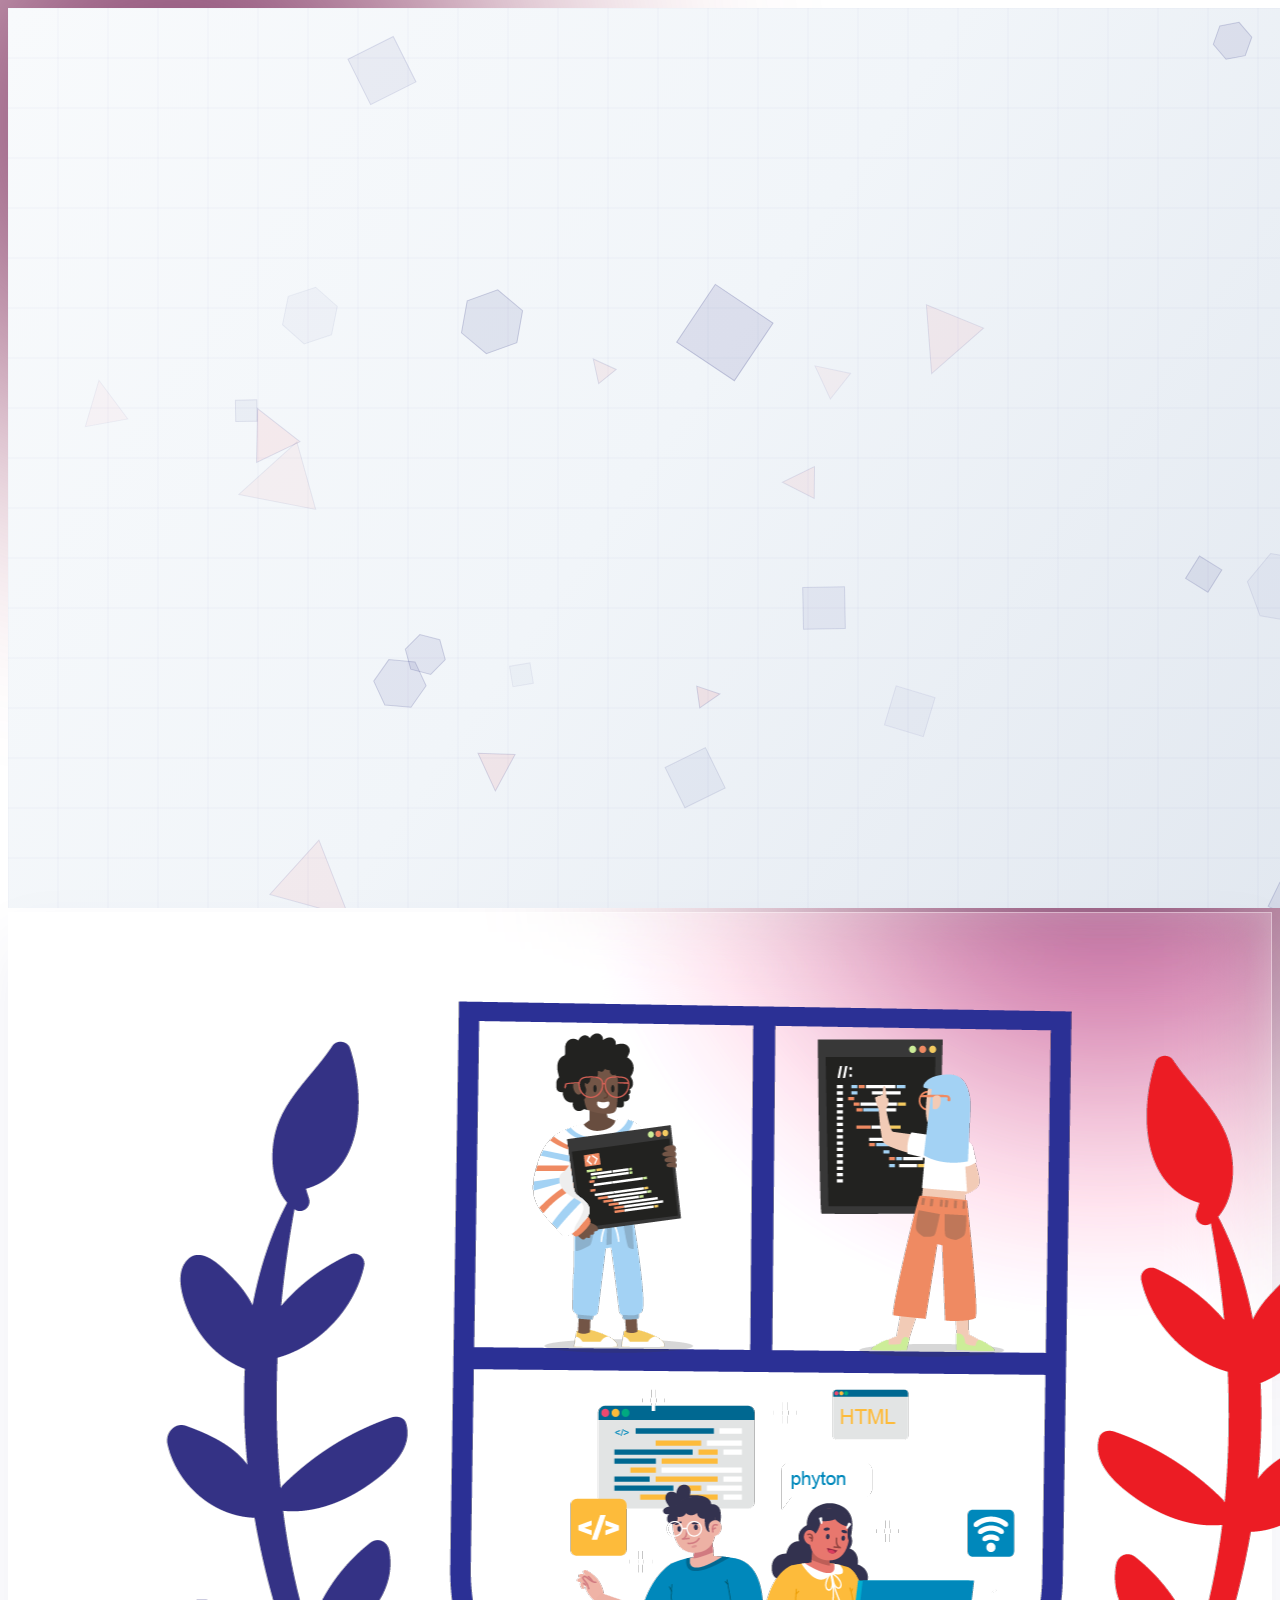
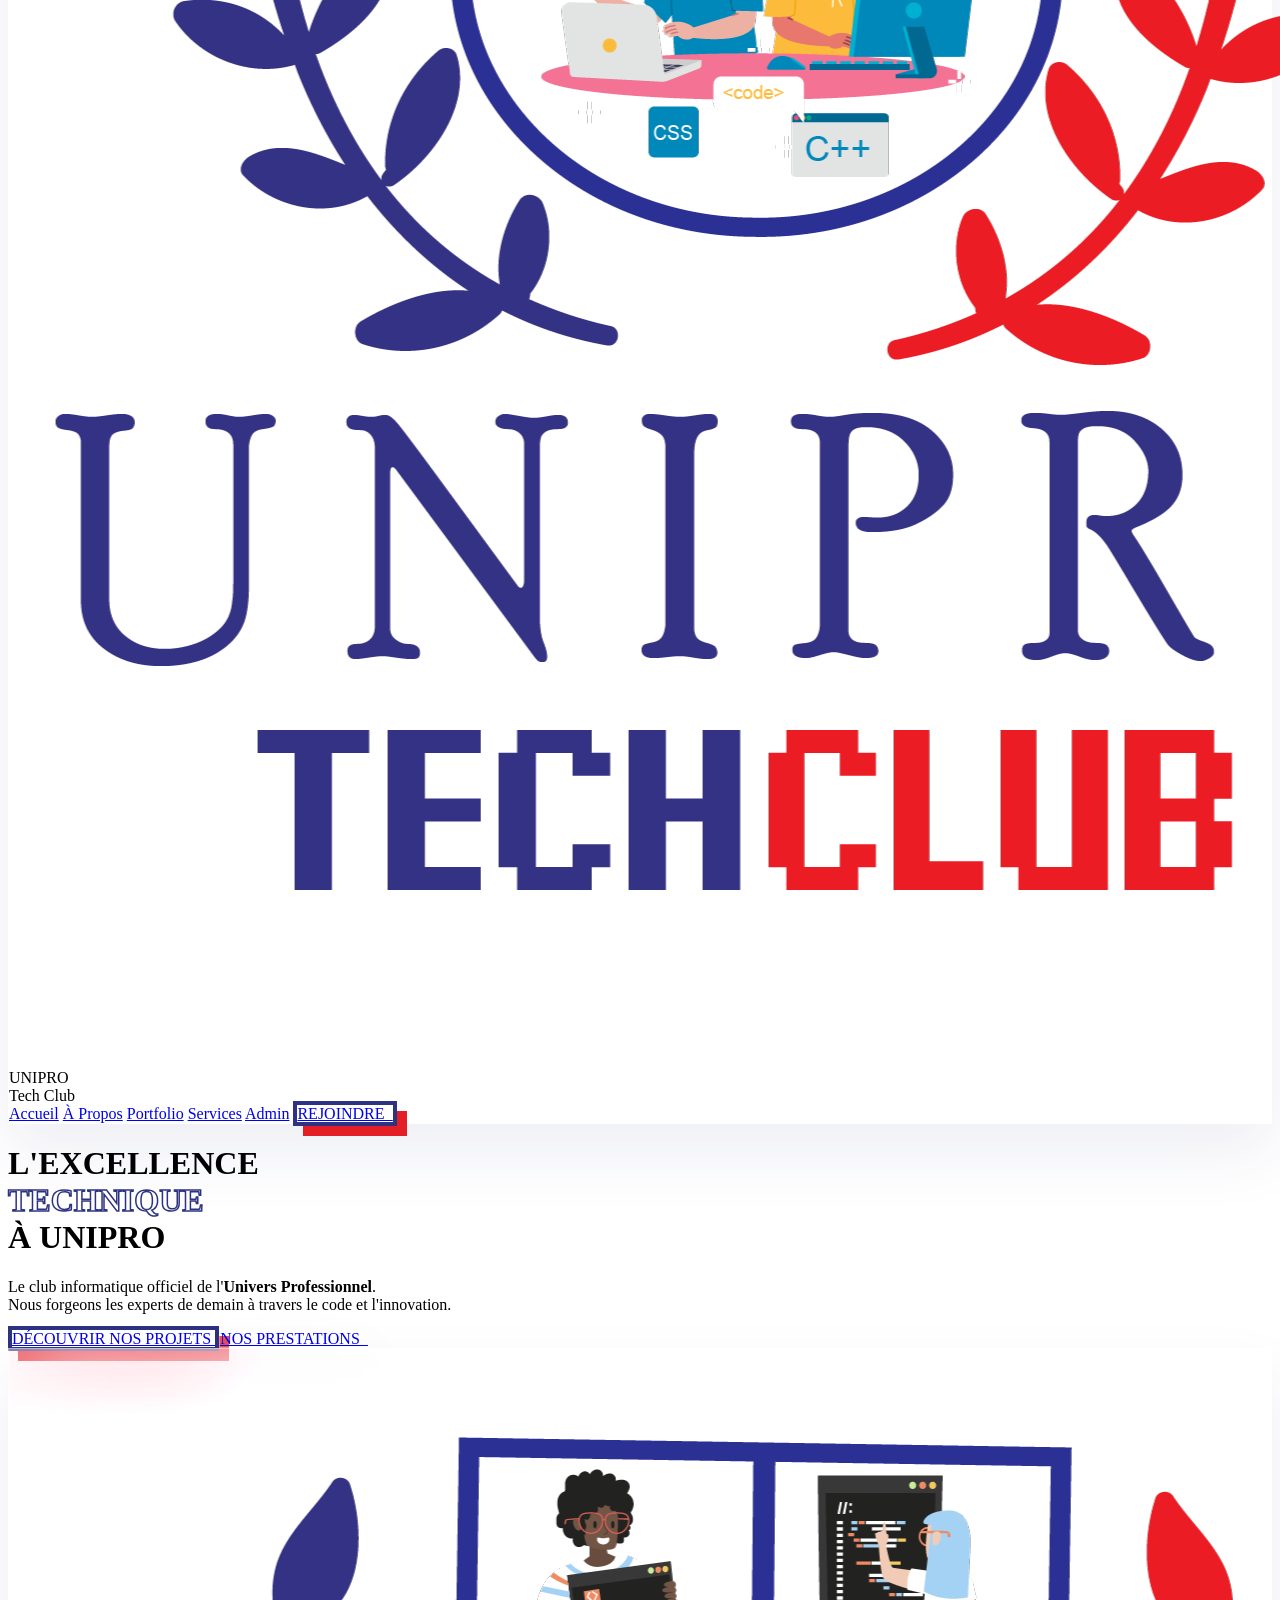
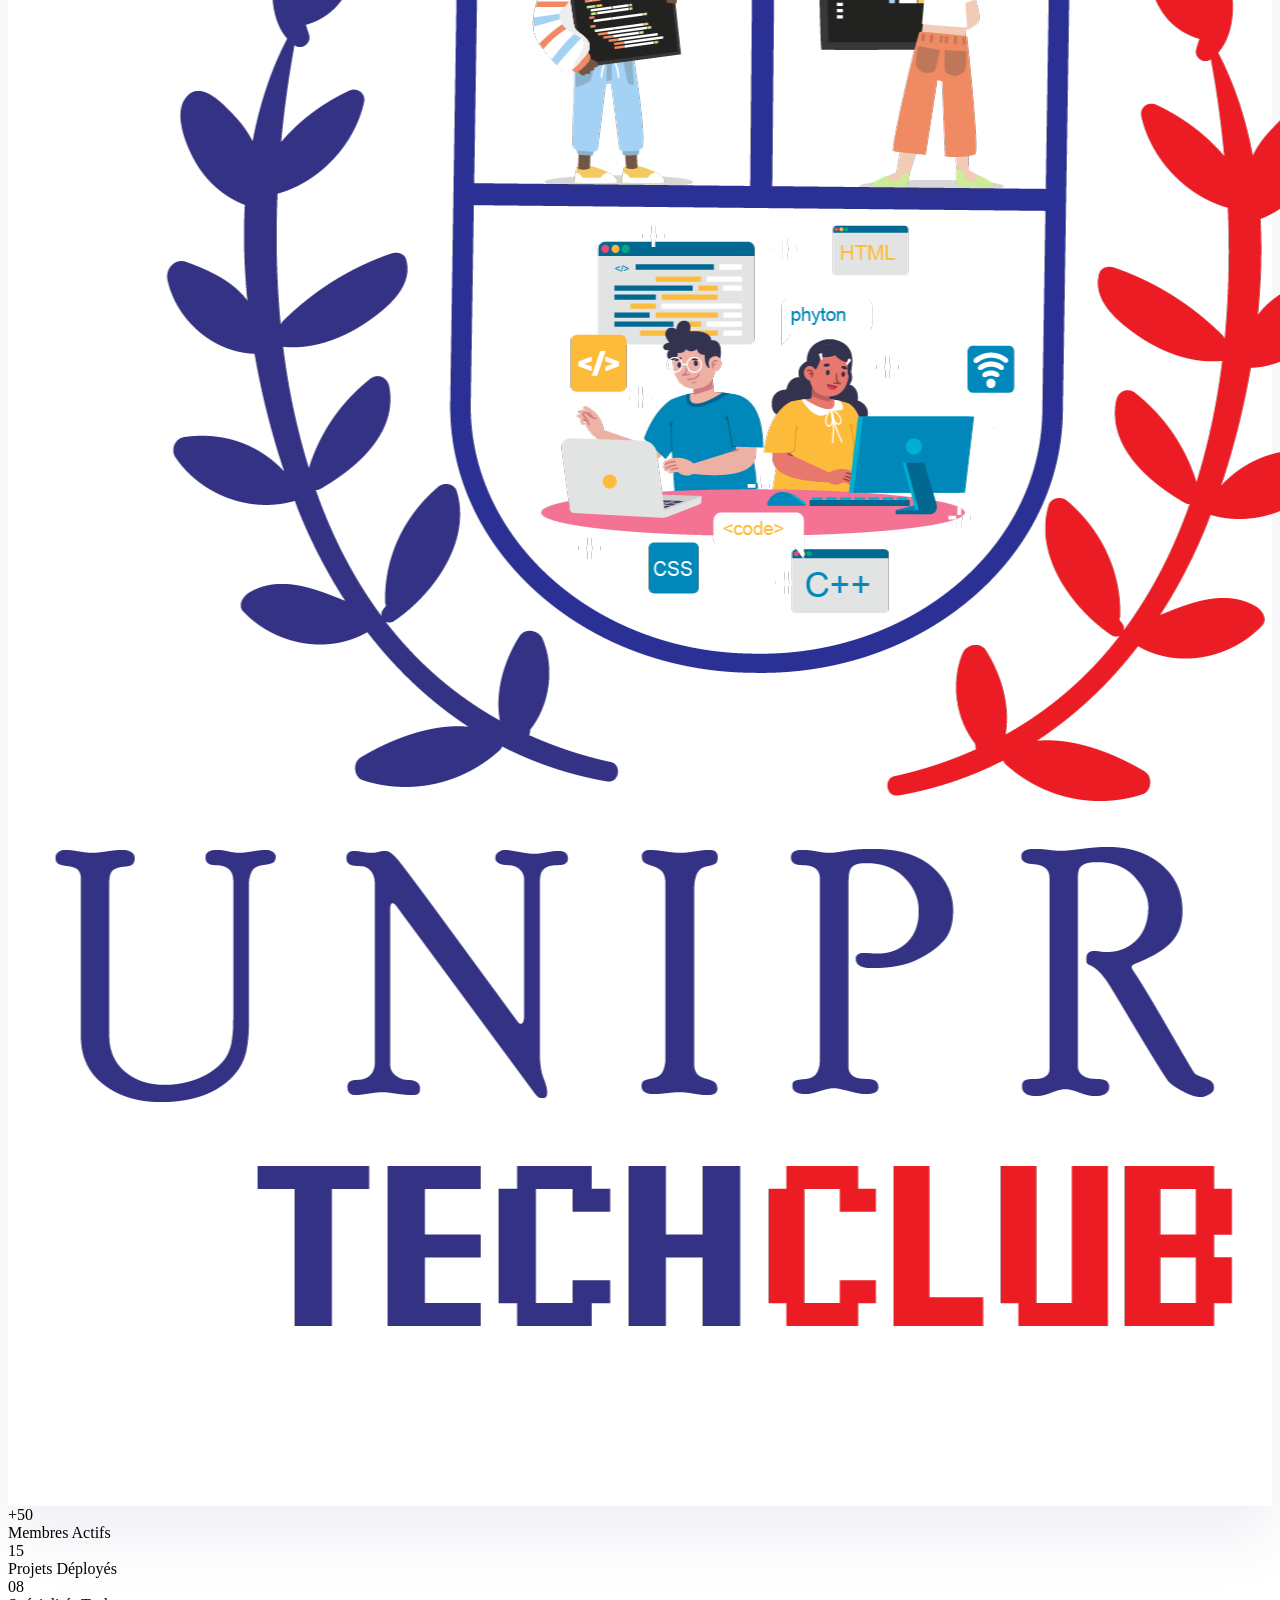
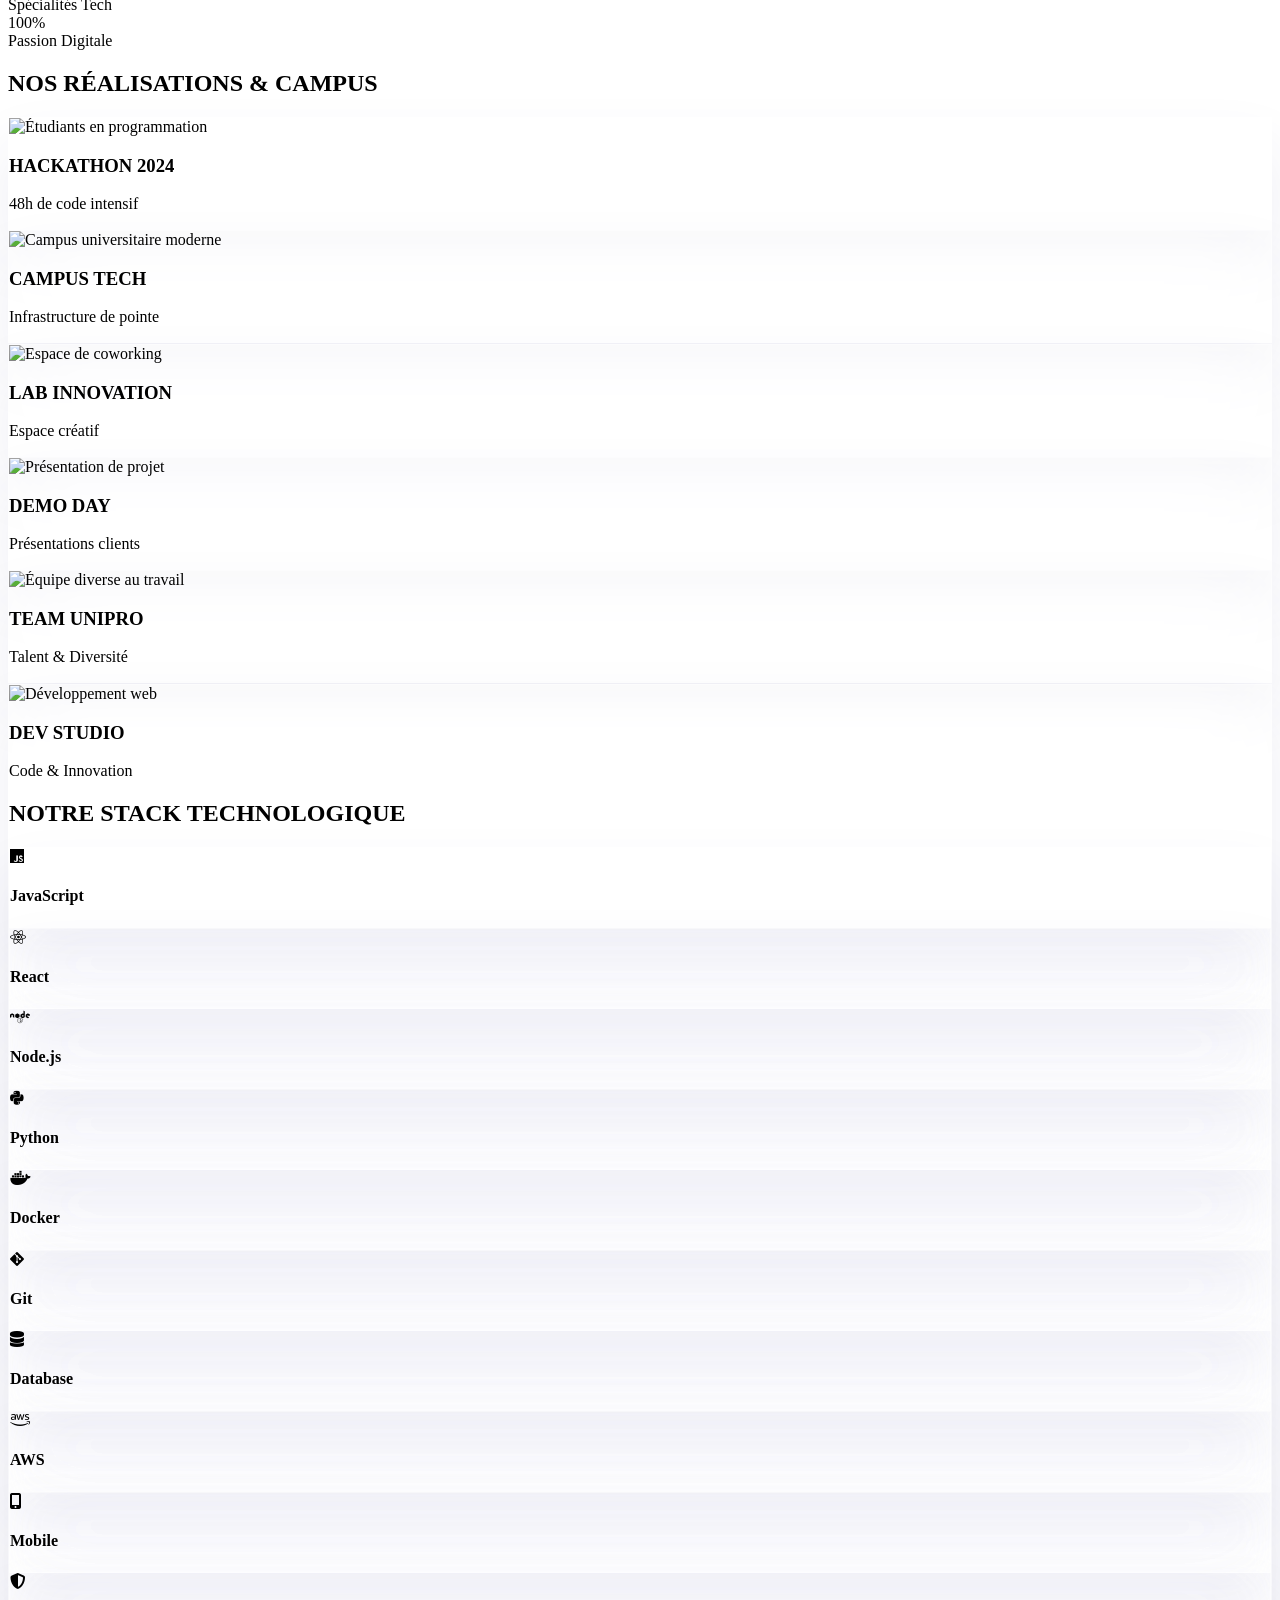
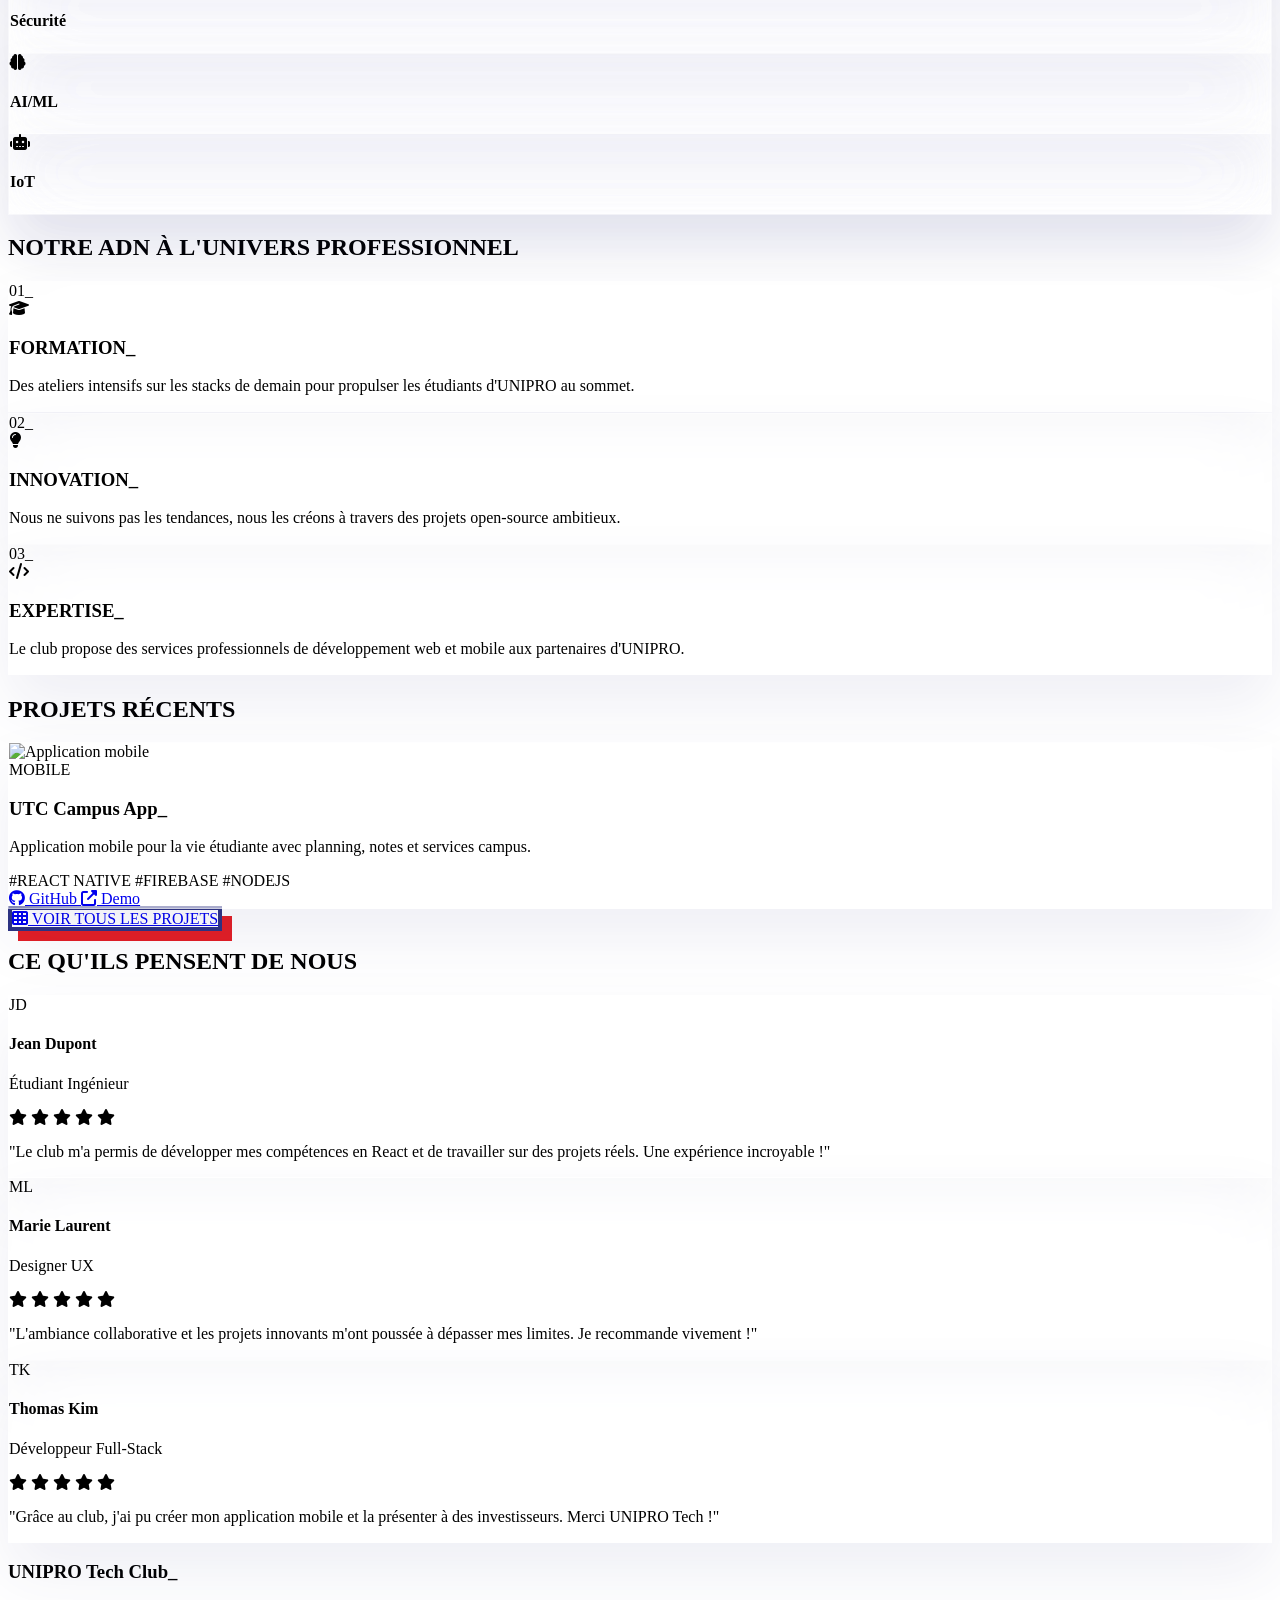
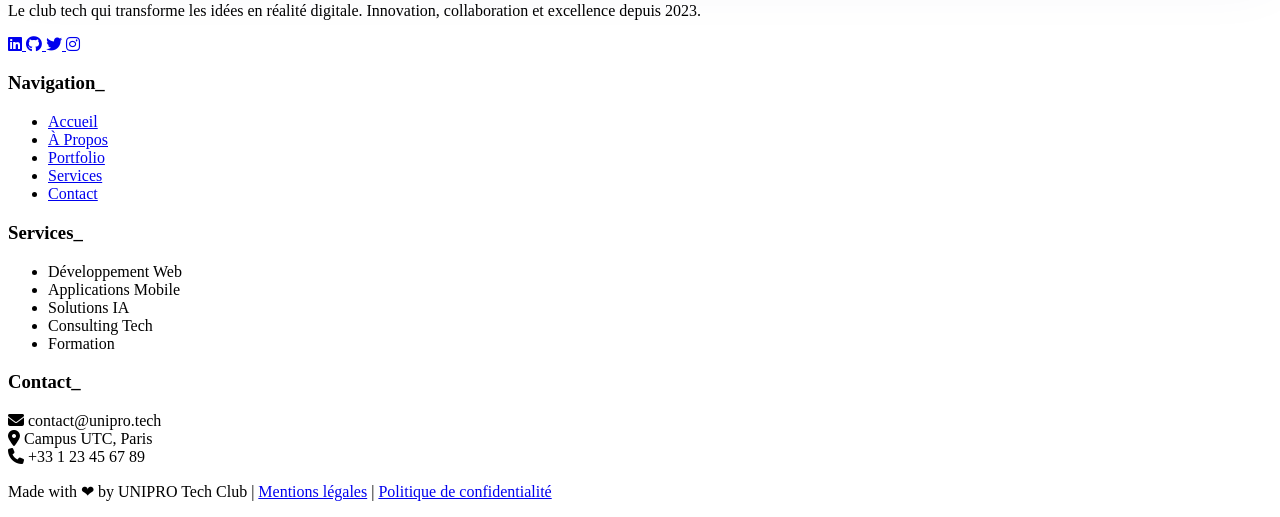
==== commit 4fadbbba: "Site UNIPRO Tech Club - Version finale fonctionnelle  Corrections complètes de toutes les pages  Sys" ====
--- a/SiteUTC/index.html
+++ b/SiteUTC/index.html
@@ -1,14 +1,11 @@
-<!DOCTYPE html>
+﻿<!DOCTYPE html>
 <html lang="fr" class="scroll-smooth">
 <head>
     <meta charset="UTF-8">
     <meta name="viewport" content="width=device-width, initial-scale=1.0">
     <title>UNIPRO TECH CLUB | Excellence Numérique</title>
-    <!-- Font Awesome pour les icônes -->
     <link rel="stylesheet" href="https://cdnjs.cloudflare.com/ajax/libs/font-awesome/6.4.0/css/all.min.css">
-    <!-- Tailwind CSS -->
     <script src="https://cdn.tailwindcss.com"></script>
-    <!-- GSAP pour les animations de haut niveau -->
     <script src="https://cdnjs.cloudflare.com/ajax/libs/gsap/3.12.2/gsap.min.js"></script>
     <script src="https://cdnjs.cloudflare.com/ajax/libs/gsap/3.12.2/ScrollTrigger.min.js"></script>
     
@@ -27,19 +24,15 @@
 
 <body class="font-martian text-utcBlue bg-white overflow-x-hidden">
 
-    <!-- FOND TECHNIQUE : PLUIE BINAIRE JS -->
     <canvas id="tech-bg" class="fixed inset-0 z-[-1]"></canvas>
     
-    <!-- BLOBS DE COULEUR (Visibles à travers le verre) -->
     <div class="blob opacity-15" id="blob1"></div>
     <div class="blob opacity-15" id="blob2"></div>
 
-    <!-- NAVIGATION PREMIUM -->
     <nav class="fixed top-0 w-full z-[100] px-6 md:px-10 pt-8">
         <div class="max-w-[1600px] mx-auto liquid-glass rounded-[32px] px-12 py-5 flex justify-between items-center border-b-4 border-utcBlue/10 shadow-2xl">
             <div class="flex items-center gap-8">
-                <!-- LOGO NAV AGRANDI -->
-                <img src="assets/img/logo._utc.png" alt="UTC Logo" class="h-20 md:h-24 object-contain drop-shadow-lg">
+                <img src="assets/img/logo_utc.png" alt="UTC Logo" class="h-20 md:h-24 object-contain drop-shadow-lg">
                 <div class="hidden xl:block border-l-2 border-utcBlue/20 pl-8">
                     <span class="text-2xl font-black tracking-tighter uppercase">UNIPRO</span><br>
                     <span class="text-xs font-bold text-utcRed uppercase tracking-[0.4em]">Tech Club</span>
@@ -57,11 +50,9 @@
         </div>
     </nav>
 
-    <!-- HERO SECTION : L'ÉLITE TECH -->
     <header class="relative min-h-screen flex items-center pt-64 pb-32 overflow-hidden">
         <div class="max-w-[1500px] mx-auto px-10 grid grid-cols-1 lg:grid-cols-12 gap-24 items-center">
             
-            <!-- CONTENU TEXTE -->
             <div class="hero-text-area z-10 lg:col-span-7">
                 <h1 class="text-6xl md:text-[7.2rem] font-black uppercase leading-[0.85] mb-12">
                     L'EXCELLENCE <br> 
@@ -82,22 +73,17 @@
                 </div>
             </div>
 
-            <!-- VISUEL : CARRE LOGO LIQUID GLASS -->
             <div class="relative z-10 flex justify-end lg:col-span-5">
                 <div id="tilt-card" class="liquid-glass w-full max-w-[440px] aspect-square rounded-[64px] flex items-center justify-center border-4 border-white/40 shadow-2xl overflow-hidden group cursor-crosshair">
-                    <!-- LOGO GÉANT -->
-                    <img src="assets/img/logo._utc.png" alt="UTC Giant" class="w-3/4 object-contain animate-float drop-shadow-2xl transition-transform duration-1000 group-hover:scale-110">
+                    <img src="assets/img/logo_utc.png" alt="UTC Giant" class="w-3/4 object-contain animate-float drop-shadow-2xl transition-transform duration-1000 group-hover:scale-110">
                     
-                    <!-- EFFET DE REFLET MOBILE JS -->
                     <div id="glass-shine" class="absolute inset-0 pointer-events-none"></div>
                 </div>
-                <!-- DÉCO BRUTALISTE -->
                 <div class="absolute -bottom-8 -left-8 w-28 h-28 bg-utcRed z-[-1] animate-pulse rounded-2xl"></div>
             </div>
         </div>
     </header>
 
-    <!-- SECTION STATISTIQUES (Impact Brutaliste) -->
     <section class="py-24 bg-utcBlue text-white border-y-8 border-white/10">
         <div class="max-w-7xl mx-auto px-10 grid grid-cols-2 md:grid-cols-4 gap-16 text-center">
             <div class="stat-item">
@@ -119,16 +105,16 @@
         </div>
     </section>
 
-    <!-- SECTION GALERIE PROJETS & CAMPUS -->
+    
     <section class="py-40 px-6 bg-gradient-to-br from-slate-50 to-blue-50">
         <div class="max-w-7xl mx-auto">
             <h2 class="text-4xl md:text-5xl font-black mb-24 text-center uppercase tracking-tighter">
                 NOS <span class="text-utcRed">RÉALISATIONS</span> & CAMPUS
             </h2>
             
-            <!-- Galerie Images Liquid Glass -->
+            
             <div class="grid grid-cols-1 md:grid-cols-2 lg:grid-cols-3 gap-8 mb-20">
-                <!-- Image 1: Étudiants en équipe -->
+                
                 <div class="liquid-glass rounded-3xl overflow-hidden group cursor-pointer transform transition-all duration-500 hover:scale-105">
                     <div class="relative h-64 overflow-hidden">
                         <img src="https://images.unsplash.com/photo-1523240795612-9a054b0db644?w=600&h=400&fit=crop&crop=center" 
@@ -143,7 +129,7 @@
                     </div>
                 </div>
 
-                <!-- Image 2: Campus moderne -->
+                
                 <div class="liquid-glass rounded-3xl overflow-hidden group cursor-pointer transform transition-all duration-500 hover:scale-105">
                     <div class="relative h-64 overflow-hidden">
                         <img src="https://images.unsplash.com/photo-1562774053-701939374585?w=600&h=400&fit=crop&crop=center" 
@@ -158,7 +144,7 @@
                     </div>
                 </div>
 
-                <!-- Image 3: Salle de réunion -->
+                
                 <div class="liquid-glass rounded-3xl overflow-hidden group cursor-pointer transform transition-all duration-500 hover:scale-105">
                     <div class="relative h-64 overflow-hidden">
                         <img src="https://images.unsplash.com/photo-1497366214047-512c1aa84fa3?w=600&h=400&fit=crop&crop=center" 
@@ -173,7 +159,7 @@
                     </div>
                 </div>
 
-                <!-- Image 4: Présentation projet -->
+                
                 <div class="liquid-glass rounded-3xl overflow-hidden group cursor-pointer transform transition-all duration-500 hover:scale-105">
                     <div class="relative h-64 overflow-hidden">
                         <img src="https://images.unsplash.com/photo-1552664730-d307ca884978?w=600&h=400&fit=crop&crop=center" 
@@ -188,7 +174,7 @@
                     </div>
                 </div>
 
-                <!-- Image 5: Équipe diversifiée -->
+                
                 <div class="liquid-glass rounded-3xl overflow-hidden group cursor-pointer transform transition-all duration-500 hover:scale-105">
                     <div class="relative h-64 overflow-hidden">
                         <img src="https://images.unsplash.com/photo-1521737604893-d14cc237f11d?w=600&h=400&fit=crop&crop=center" 
@@ -203,7 +189,7 @@
                     </div>
                 </div>
 
-                <!-- Image 6: Code & Tech -->
+                
                 <div class="liquid-glass rounded-3xl overflow-hidden group cursor-pointer transform transition-all duration-500 hover:scale-105">
                     <div class="relative h-64 overflow-hidden">
                         <img src="https://images.unsplash.com/photo-1461749280684-dccba630e2f6?w=600&h=400&fit=crop&crop=center" 
@@ -216,11 +202,12 @@
                             </div>
                         </div>
                     </div>
+                <h2 class="text-4xl md:text-5xl font-black mb-24 text-center uppercase tracking-tighter">
                 NOTRE <span class="text-utcRed">STACK</span> TECHNOLOGIQUE
             </h2>
             
             <div class="grid grid-cols-2 md:grid-cols-4 lg:grid-cols-6 gap-8 mb-20">
-                <!-- Tech Icons -->
+                
                 <div class="liquid-glass rounded-2xl p-8 text-center group cursor-pointer transform transition-all duration-300 hover:scale-110">
                     <i class="fab fa-js text-5xl text-yellow-500 mb-4 group-hover:animate-bounce"></i>
                     <h4 class="text-sm font-black uppercase">JavaScript</h4>
@@ -284,7 +271,7 @@
         </div>
     </section>
 
-    <!-- SECTION MISSIONS (Verre Liquide) -->
+    
     <section class="py-40 px-6">
         <div class="max-w-7xl mx-auto">
             <h2 class="text-4xl md:text-5xl font-black mb-24 text-center uppercase tracking-tighter">
@@ -323,7 +310,7 @@
         </div>
     </section>
 
-    <!-- SECTION PROJETS RÉCENTS -->
+    
     <section class="py-32 px-6 bg-gradient-to-br from-utcBlue/5 to-utcRed/5">
         <div class="max-w-7xl mx-auto">
             <h2 class="text-4xl md:text-5xl font-black mb-20 text-center uppercase tracking-tighter">
@@ -331,7 +318,7 @@
             </h2>
             
             <div class="grid grid-cols-1 md:grid-cols-2 lg:grid-cols-3 gap-8 mb-20">
-                <!-- Projet 1: App Mobile -->
+                
                 <div class="liquid-glass rounded-3xl p-8 group cursor-pointer transform transition-all duration-500 hover:scale-105 border-2 border-white/30">
                     <div class="relative h-48 mb-6 overflow-hidden rounded-2xl">
                         <img src="https://images.unsplash.com/photo-1551650975-87deedd944c3?w=600&h=400&fit=crop&crop=center" 
@@ -358,59 +345,9 @@
                     </div>
                 </div>
 
-                <!-- Projet 2: Site E-commerce -->
-                <div class="liquid-glass rounded-3xl p-8 group cursor-pointer transform transition-all duration-500 hover:scale-105 border-2 border-white/30">
-                    <div class="relative h-48 mb-6 overflow-hidden rounded-2xl">
-                        <img src="https://images.unsplash.com/photo-1556742049-0cfed4f6a45d?w=600&h=400&fit=crop&crop=center" 
-                             alt="Site e-commerce" 
-                             class="w-full h-full object-cover transition-transform duration-700 group-hover:scale-110">
-                        <div class="absolute top-4 right-4 bg-utcBlue text-white px-3 py-1 rounded-full text-xs font-black">
-                            WEB
-                        </div>
-                    </div>
-                    <h3 class="text-2xl font-black mb-4 uppercase group-hover:text-utcRed transition">Shop UTC_</h3>
-                    <p class="text-sm opacity-70 mb-6">Plateforme e-commerce pour le matériel universitaire avec paiement intégré.</p>
-                    <div class="flex gap-2 text-[10px] font-bold opacity-40">
-                        <span>#REACT</span>
-                        <span>#STRIPE</span>
-                        <span>#MONGODB</span>
-                    </div>
-                    <div class="mt-6 flex gap-4">
-                        <a href="#" class="text-utcBlue hover:text-utcRed transition font-black text-xs uppercase">
-                            <i class="fab fa-github mr-1"></i> GitHub
-                        </a>
-                        <a href="#" class="text-utcBlue hover:text-utcRed transition font-black text-xs uppercase">
-                            <i class="fas fa-external-link-alt mr-1"></i> Demo
-                        </a>
-                    </div>
-                </div>
-
-                <!-- Projet 3: IA Chatbot -->
-                <div class="liquid-glass rounded-3xl p-8 group cursor-pointer transform transition-all duration-500 hover:scale-105 border-2 border-white/30">
-                    <div class="relative h-48 mb-6 overflow-hidden rounded-2xl">
-                        <img src="https://images.unsplash.com/photo-1677442136019-21780ecad995?w=600&h=400&fit=crop&crop=center" 
-                             alt="IA Chatbot" 
-                             class="w-full h-full object-cover transition-transform duration-700 group-hover:scale-110">
-                        <div class="absolute top-4 right-4 bg-green-600 text-white px-3 py-1 rounded-full text-xs font-black">
-                            IA
-                        </div>
-                    </div>
-                    <h3 class="text-2xl font-black mb-4 uppercase group-hover:text-utcRed transition">UTC Assistant_</h3>
-                    <p class="text-sm opacity-70 mb-6">Chatbot IA pour répondre aux questions des étudiants 24/7.</p>
-                    <div class="flex gap-2 text-[10px] font-bold opacity-40">
-                        <span>#PYTHON</span>
-                        <span>#OPENAI</span>
-                        <span>#LANGCHAIN</span>
-                    </div>
-                    <div class="mt-6 flex gap-4">
-                        <a href="#" class="text-utcBlue hover:text-utcRed transition font-black text-xs uppercase">
-                            <i class="fab fa-github mr-1"></i> GitHub
-                        </a>
-                        <a href="#" class="text-utcBlue hover:text-utcRed transition font-black text-xs uppercase">
-                            <i class="fas fa-external-link-alt mr-1"></i> Demo
-                        </a>
-                    </div>
-                </div>
+                
+
+                
             </div>
             
             <div class="text-center">
@@ -422,7 +359,6 @@
         </div>
     </section>
 
-    <!-- SECTION TÉMOIGNAGES -->
     <section class="py-32 px-6 bg-gradient-to-br from-utcRed/5 to-utcBlue/5">
         <div class="max-w-7xl mx-auto">
             <h2 class="text-4xl md:text-5xl font-black mb-20 text-center uppercase tracking-tighter">
@@ -430,7 +366,6 @@
             </h2>
             
             <div class="grid grid-cols-1 md:grid-cols-3 gap-12">
-                <!-- Témoignage 1 -->
                 <div class="liquid-glass rounded-3xl p-8 border-2 border-white/30 group">
                     <div class="flex items-center mb-6">
                         <div class="w-16 h-16 bg-utcBlue rounded-full flex items-center justify-center text-white font-black text-xl mr-4">
@@ -451,7 +386,6 @@
                     <p class="text-sm opacity-80 italic">"Le club m'a permis de développer mes compétences en React et de travailler sur des projets réels. Une expérience incroyable !"</p>
                 </div>
 
-                <!-- Témoignage 2 -->
                 <div class="liquid-glass rounded-3xl p-8 border-2 border-white/30 group">
                     <div class="flex items-center mb-6">
                         <div class="w-16 h-16 bg-utcRed rounded-full flex items-center justify-center text-white font-black text-xl mr-4">
@@ -472,7 +406,6 @@
                     <p class="text-sm opacity-80 italic">"L'ambiance collaborative et les projets innovants m'ont poussée à dépasser mes limites. Je recommande vivement !"</p>
                 </div>
 
-                <!-- Témoignage 3 -->
                 <div class="liquid-glass rounded-3xl p-8 border-2 border-white/30 group">
                     <div class="flex items-center mb-6">
                         <div class="w-16 h-16 bg-green-600 rounded-full flex items-center justify-center text-white font-black text-xl mr-4">
@@ -496,80 +429,16 @@
         </div>
     </section>
 
-    <!-- SECTION CALL TO ACTION -->
-    <section class="py-32 px-6 bg-utcBlue text-white">
-        <div class="max-w-4xl mx-auto text-center">
-            <h2 class="text-4xl md:text-6xl font-black mb-8 uppercase tracking-tighter">
-                PRÊT À <span class="text-utcRed">REJOINDRE</span> L'AVENTURE ?
-            </h2>
-            <p class="text-xl mb-12 opacity-90">
-                Rejoignez des centaines d'étudiants passionnés et transformez vos idées en réalité.
-            </p>
-                <a href="contact.html" class="brutalist-card bg-utcRed text-white px-12 py-6 font-black text-sm uppercase tracking-widest text-center">
-                    <i class="fas fa-rocket mr-2"></i>
-                    NOUS REJOINDRE
-                </a>
-                <a href="portfolio.html" class="liquid-glass px-12 py-6 font-black text-sm uppercase border-2 border-white text-center hover:bg-white/20">
-                    <i class="fas fa-eye mr-2"></i>
-                    Voir NOS PROJETS
-                </a>
-                <a href="https://www.linkedin.com/company/unipro-tech-club" class="liquid-glass px-12 py-6 font-black text-sm uppercase border-2 border-white text-center hover:bg-white/20">
-                    <i class="fas fa-linkedin mr-2"></i>
-                    REJOINDRE NOTRE COMMUNAUTÉ LINKEDIN
-                </a>
-                <p class="text-xs opacity-70 uppercase tracking-[0.3em] mb-6">
-                    Univers Professionnel (UNIPRO) <br> 
-                    Tech Club 2024
-                </p>
-                <p class="text-sm opacity-60 leading-relaxed">
+    <footer class="py-20 px-6 bg-utcBlue text-white">
+        <div class="max-w-7xl mx-auto grid grid-cols-1 md:grid-cols-4 gap-12">
+            <div>
+                <h3 class="font-black text-lg mb-8 uppercase tracking-wider">UNIPRO Tech Club_</h3>
+                <p class="text-sm opacity-70 leading-relaxed mb-8">
                     Le club tech qui transforme les idées en réalité digitale. 
                     Innovation, collaboration et excellence depuis 2023.
                 </p>
-            </div>
-            
-            <!-- Navigation rapide -->
-            <div>
-                <h3 class="font-black text-lg mb-8 uppercase tracking-wider">Navigation_</h3>
-                <ul class="space-y-4">
-                    <li><a href="index.html" class="text-sm opacity-70 hover:text-utcRed transition">Accueil</a></li>
-                    <li><a href="about.html" class="text-sm opacity-70 hover:text-utcRed transition">À Propos</a></li>
-                    <li><a href="portfolio.html" class="text-sm opacity-70 hover:text-utcRed transition">Portfolio</a></li>
-                    <li><a href="services.html" class="text-sm opacity-70 hover:text-utcRed transition">Services</a></li>
-                    <li><a href="contact.html" class="text-sm opacity-70 hover:text-utcRed transition">Contact</a></li>
-                </ul>
-            </div>
-            
-            <!-- Services -->
-            <div>
-                <h3 class="font-black text-lg mb-8 uppercase tracking-wider">Services_</h3>
-                <ul class="space-y-4">
-                    <li><span class="text-sm opacity-70">Développement Web</span></li>
-                    <li><span class="text-sm opacity-70">Applications Mobile</span></li>
-                    <li><span class="text-sm opacity-70">Solutions IA</span></li>
-                    <li><span class="text-sm opacity-70">Consulting Tech</span></li>
-                    <li><span class="text-sm opacity-70">Formation</span></li>
-                </ul>
-            </div>
-            
-            <!-- Contact et réseaux -->
-            <div>
-                <h3 class="font-black text-lg mb-8 uppercase tracking-wider">Contact_</h3>
-                <div class="space-y-4 mb-8">
-                    <div class="flex items-center gap-3">
-                        <i class="fas fa-envelope text-utcRed"></i>
-                        <span class="text-sm opacity-70">contact@unipro.tech</span>
-                    </div>
-                    <div class="flex items-center gap-3">
-                        <i class="fas fa-map-marker-alt text-utcRed"></i>
-                        <span class="text-sm opacity-70">Campus UTC, Paris</span>
-                    </div>
-                    <div class="flex items-center gap-3">
-                        <i class="fas fa-phone text-utcRed"></i>
-                        <span class="text-sm opacity-70">+33 1 23 45 67 89</span>
-                    </div>
-                </div>
                 <div class="flex gap-4">
-                    <a href="#" class="w-10 h-10 bg-white/10 rounded-full flex items-center justify-center hover:bg-utcRed transition">
+                    <a href="https://www.linkedin.com/company/unipro-tech-club" class="w-10 h-10 bg-white/10 rounded-full flex items-center justify-center hover:bg-utcRed transition">
                         <i class="fab fa-linkedin text-sm"></i>
                     </a>
                     <a href="#" class="w-10 h-10 bg-white/10 rounded-full flex items-center justify-center hover:bg-utcRed transition">
@@ -583,9 +452,48 @@
                     </a>
                 </div>
             </div>
+            
+            <div>
+                <h3 class="font-black text-lg mb-8 uppercase tracking-wider">Navigation_</h3>
+                <ul class="space-y-4">
+                    <li><a href="index.html" class="text-sm opacity-70 hover:text-utcRed transition">Accueil</a></li>
+                    <li><a href="about.html" class="text-sm opacity-70 hover:text-utcRed transition">À Propos</a></li>
+                    <li><a href="portfolio.html" class="text-sm opacity-70 hover:text-utcRed transition">Portfolio</a></li>
+                    <li><a href="services.html" class="text-sm opacity-70 hover:text-utcRed transition">Services</a></li>
+                    <li><a href="contact.html" class="text-sm opacity-70 hover:text-utcRed transition">Contact</a></li>
+                </ul>
+            </div>
+            
+            <div>
+                <h3 class="font-black text-lg mb-8 uppercase tracking-wider">Services_</h3>
+                <ul class="space-y-4">
+                    <li><span class="text-sm opacity-70">Développement Web</span></li>
+                    <li><span class="text-sm opacity-70">Applications Mobile</span></li>
+                    <li><span class="text-sm opacity-70">Solutions IA</span></li>
+                    <li><span class="text-sm opacity-70">Consulting Tech</span></li>
+                    <li><span class="text-sm opacity-70">Formation</span></li>
+                </ul>
+            </div>
+            
+            <div>
+                <h3 class="font-black text-lg mb-8 uppercase tracking-wider">Contact_</h3>
+                <div class="space-y-4 mb-8">
+                    <div class="flex items-center gap-3">
+                        <i class="fas fa-envelope text-utcRed"></i>
+                        <span class="text-sm opacity-70">contact@unipro.tech</span>
+                    </div>
+                    <div class="flex items-center gap-3">
+                        <i class="fas fa-map-marker-alt text-utcRed"></i>
+                        <span class="text-sm opacity-70">Campus UTC, Paris</span>
+                    </div>
+                    <div class="flex items-center gap-3">
+                        <i class="fas fa-phone text-utcRed"></i>
+                        <span class="text-sm opacity-70">+33 1 23 45 67 89</span>
+                    </div>
+                </div>
+            </div>
         </div>
         
-        <!-- Bottom bar -->
         <div class="max-w-[1400px] mx-auto mt-16 pt-8 border-t border-white/10 text-center">
             <p class="text-xs opacity-50">
                 Made with <span class="text-utcRed">❤</span> by UNIPRO Tech Club | 
@@ -595,37 +503,31 @@
         </div>
     </footer>
 
-    <!-- SCRIPTS JS -->
+    <script src="js/dataManager.js"></script>
     <script src="js/main.js"></script>
-    <script src="js/dataManager.js"></script>
     <script src="js/activities.js"></script>
     <script>
         gsap.registerPlugin(ScrollTrigger);
 
-        // Apparition Hero
         gsap.from(".hero-text-area > *", {
             x: -80, opacity: 0, duration: 1.2, stagger: 0.2, ease: "expo.out"
         });
 
-        // Animation au Scroll des missions
         gsap.from(".mission-card", {
             scrollTrigger: { trigger: "#mission-grid", start: "top 80%" },
             y: 80, opacity: 0, duration: 1, stagger: 0.3, ease: "power4.out"
         });
 
-        // Animation des images de la galerie
         gsap.from(".liquid-glass.rounded-3xl", {
             scrollTrigger: { trigger: ".liquid-glass.rounded-3xl", start: "top 85%" },
             scale: 0.8, opacity: 0, duration: 0.8, stagger: 0.1, ease: "back.out(1.7)"
         });
 
-        // Animation des icônes technologiques
         gsap.from(".liquid-glass.rounded-2xl", {
             scrollTrigger: { trigger: ".liquid-glass.rounded-2xl", start: "top 85%" },
             y: 50, opacity: 0, duration: 0.6, stagger: 0.05, ease: "power2.out"
         });
 
-        // Animation des statistiques
         gsap.from(".stat-item", {
             scrollTrigger: { trigger: ".stat-item", start: "top 80%" },
             scale: 0, opacity: 0, duration: 0.8, stagger: 0.1, ease: "elastic.out(1, 0.3)"
--- a/SiteUTC/css/style.css
+++ b/SiteUTC/css/style.css
@@ -1,4 +1,18 @@
-@import url('https://fonts.googleapis.com/css2?family=Martian+Mono:wght@300;400;700;800&display=swap');
+﻿@import url('https://fonts.googleapis.com/css2?family=Martian+Mono:wght@300;400;700;800&display=swap');
+
+/* Optimisations performances */
+* {
+    will-change: auto;
+}
+
+.liquid-glass,
+.mission-card,
+.stat-item,
+.image-card {
+    will-change: transform, opacity;
+    backface-visibility: hidden;
+    perspective: 1000px;
+}
 
 /* EFFET VERRE LIQUIDE (LE VRAI) */
 .liquid-glass {
@@ -10,6 +24,7 @@
         0 30px 60px rgba(45, 51, 130, 0.08),
         inset 0 0 30px rgba(255, 255, 255, 0.2);
     transition: all 0.6s cubic-bezier(0.23, 1, 0.32, 1);
+    transform: translateZ(0);
 }
 
 .liquid-glass:hover {
@@ -234,4 +249,85 @@
         0 0 10px rgba(227, 30, 36, 0.8),
         0 0 20px rgba(227, 30, 36, 0.6),
         0 0 30px rgba(227, 30, 36, 0.4);
-}+}
+
+/* Responsive Design */
+@media (max-width: 768px) {
+    .liquid-glass:hover {
+        transform: translateY(-1px);
+    }
+    
+    .mission-card:hover {
+        transform: translateY(-4px) scale(1.01);
+    }
+    
+    .stat-item:hover {
+        transform: scale(1.05);
+    }
+    
+    .blob {
+        width: 400px;
+        height: 400px;
+        filter: blur(100px);
+    }
+    
+    .hero-text-area h1 {
+        font-size: 3.5rem;
+        line-height: 1;
+    }
+    
+    .brutalist-card:hover {
+        transform: translate(-2px, -2px);
+        box-shadow: 8px 8px 0px #E31E24;
+    }
+}
+
+@media (max-width: 480px) {
+    .blob {
+        width: 300px;
+        height: 300px;
+        filter: blur(80px);
+    }
+    
+    .hero-text-area h1 {
+        font-size: 2.5rem;
+    }
+    
+    .liquid-glass {
+        backdrop-filter: blur(30px);
+        -webkit-backdrop-filter: blur(30px);
+    }
+}
+
+/* Optimisations pour les animations */
+@media (prefers-reduced-motion: reduce) {
+    *,
+    *::before,
+    *::after {
+        animation-duration: 0.01ms !important;
+        animation-iteration-count: 1 !important;
+        transition-duration: 0.01ms !important;
+        scroll-behavior: auto !important;
+    }
+    
+    .blob {
+        animation: none;
+    }
+    
+    .animate-float {
+        animation: none;
+    }
+}
+
+/* Mode sombre support */
+@media (prefers-color-scheme: dark) {
+    .liquid-glass {
+        background: rgba(255, 255, 255, 0.05);
+        border: 1.5px solid rgba(255, 255, 255, 0.2);
+    }
+    
+    .liquid-glass:hover {
+        background: rgba(255, 255, 255, 0.08);
+        border: 1.5px solid rgba(255, 255, 255, 0.3);
+    }
+}
